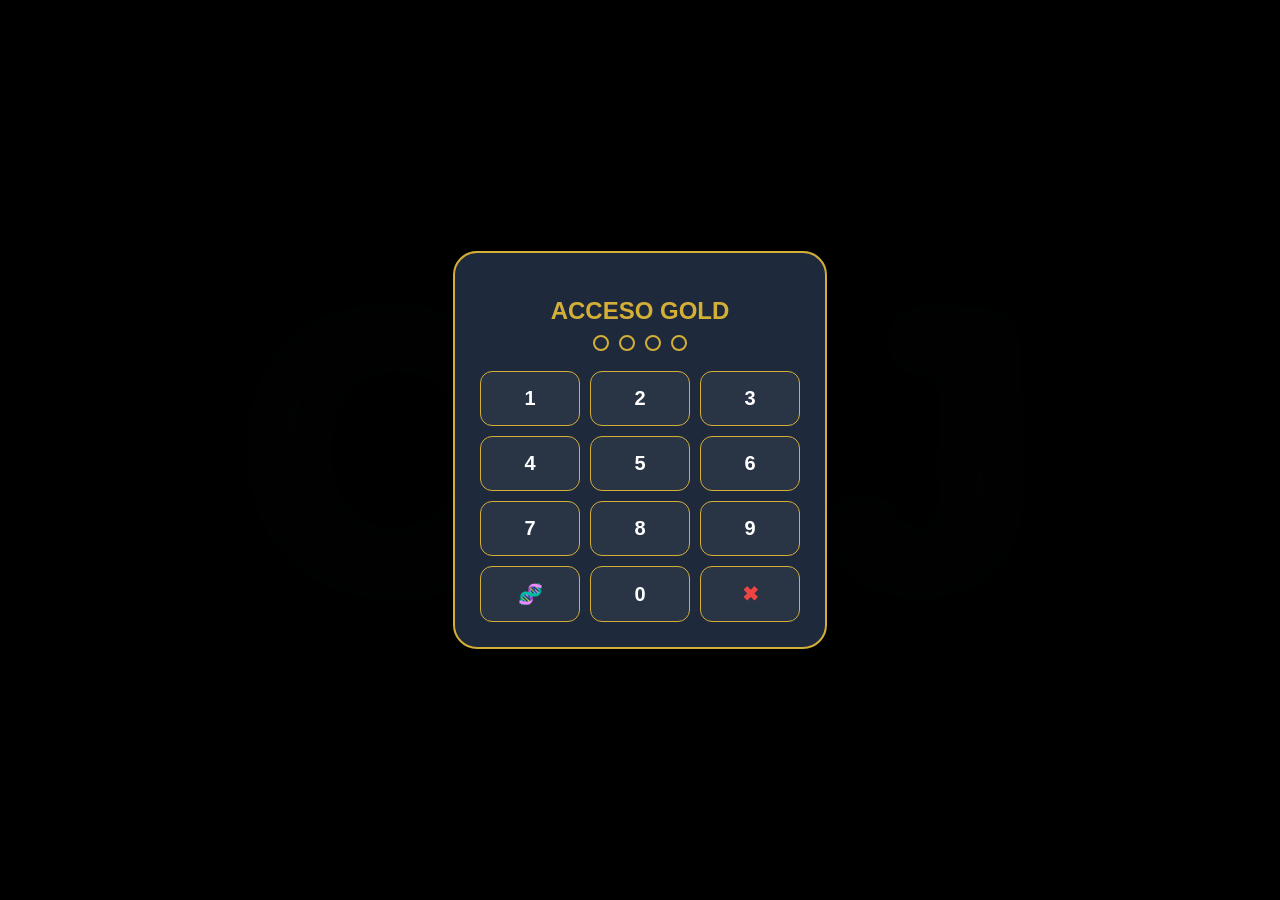
==== index.html @ 838c167f "Rename V0.0/index.html to index.html" ====
<!DOCTYPE html>
<html lang="es">
<head>
  <meta charset="UTF-8" />
  <meta name="viewport"
        content="width=device-width, initial-scale=1, maximum-scale=1, user-scalable=no" />
  <title>MIS GASTOS V0.0 BETA</title>

  <!-- PWA -->
  <meta name="theme-color" content="#d4af37" />
  <link rel="manifest" href="./manifest.json" />

  <!-- iOS meta -->
  <meta name="apple-mobile-web-app-capable" content="yes" />
  <meta name="apple-mobile-web-app-status-bar-style" content="black-translucent" />
  <link rel="apple-touch-icon"
        href="data:image/svg+xml,<svg xmlns='http://www.w3.org/2000/svg' viewBox='0 0 100 100'><rect width='100' height='100' rx='20' fill='%230b0f1a'/><circle cx='50' cy='50' r='40' fill='none' stroke='%23d4af37' stroke-width='4'/><text x='50%25' y='55%25' dominant-baseline='middle' text-anchor='middle' font-family='serif' font-weight='bold' font-size='35' fill='%23d4af37'>O%26J</text></svg>">

  <style>
    :root{
      --primary:#d4af37;--success:#22c55e;--danger:#ef4444;--warning:#f97316;--electric-blue:#00f2ff;
      --bg:#0b0f1a;--card-bg:rgba(30,41,59,.7);--text:#f8fafc;
      --gold-gradient:linear-gradient(45deg,#bf953f,#fcf6ba,#b38728,#fbf5b7,#aa771c);
      --pink-metal:linear-gradient(45deg,#a00050,#ff1493,#ff85c1,#ff1493,#a00050);
      --gold-metal:linear-gradient(45deg,#8a6d3b,#d4af37,#fcf6ba,#d4af37,#8a6d3b)
    }
    body{font-family:'Segoe UI',sans-serif;background:var(--bg);color:var(--text);margin:0;overflow-x:hidden;-webkit-tap-highlight-color:transparent}
    .background-icon{position:fixed;top:50%;left:50%;transform:translate(-50%,-50%);font-size:30vw;font-weight:900;background:var(--gold-gradient);-webkit-background-clip:text;-webkit-text-fill-color:transparent;opacity:.1;z-index:-1;pointer-events:none}
    .topbar{background:rgba(30,41,59,.95);backdrop-filter:blur(10px);padding:20px;font-size:15px;font-weight:700;text-align:center;border-bottom:1px solid var(--primary);color:var(--primary);position:sticky;top:0;z-index:1000}
    .container{padding:20px;position:relative;z-index:1}
    .card{background:var(--card-bg);padding:16px;margin:12px 0;border-radius:16px;box-shadow:0 4px 15px rgba(0,0,0,.3);position:relative;border-left:5px solid var(--primary);backdrop-filter:blur(8px)}
    .card b{font-size:14px;color:#fff;display:block}
    .card .meta{font-size:11px;color:var(--primary);font-weight:700;margin-bottom:4px}
    .card .monto{position:absolute;right:16px;top:50%;transform:translateY(-50%);font-size:16px;font-weight:800}
    .filtros-wrapper{display:grid;grid-template-columns:repeat(6,1fr);gap:8px;background:var(--card-bg);padding:12px;border-radius:20px;border:1px solid rgba(212,175,55,.3);margin-bottom:20px}
    .filtros-wrapper .filtro-item:nth-child(1),
    .filtros-wrapper .filtro-item:nth-child(2),
    .filtros-wrapper .filtro-item:nth-child(3){grid-column:span 2}
    .filtros-wrapper .filtro-item:nth-child(4),
    .filtros-wrapper .filtro-item:nth-child(5){grid-column:span 3;display:flex;flex-direction:column}
    .footer-controles{position:fixed;bottom:0;left:0;width:100%;background:rgba(15,23,42,.98);backdrop-filter:blur(15px);padding:15px 20px 35px;border-top:2px solid var(--primary);z-index:1100;border-radius:24px 24px 0 0;box-sizing:border-box}
    .footer-row{display:grid;grid-template-columns:1fr auto 1fr;align-items:center;width:100%}
    .plus{background:var(--gold-gradient);width:65px;height:65px;border-radius:50%;font-size:35px;color:#000;display:flex;align-items:center;justify-content:center;border:none;font-weight:700;cursor:pointer}
    #balance{font-size:24px;font-weight:900;padding:10px 15px;background:#000;border-radius:14px;border:1px solid var(--primary);text-align:center;justify-self:end;min-width:110px}
    input,select,textarea{width:100%;padding:12px;margin:8px 0;font-size:13px;border-radius:12px;border:1px solid #334155;background:rgba(15,23,42,.9);color:#fff;box-sizing:border-box}
    #form input,#form select,#form textarea{font-size:22px!important;height:auto!important;padding:14px!important}
    .btn-small{padding:10px;flex:1;font-size:10px;background:#222;color:var(--primary);border-radius:8px;border:1px solid var(--primary);font-weight:700}
    .hidden{display:none!important}
    .popup-overlay{position:fixed;inset:0;background:rgba(0,0,0,.95);display:flex;align-items:center;justify-content:center;z-index:9999;backdrop-filter:blur(15px)}
    .popup-content{background:#1e293b;padding:25px;border-radius:24px;text-align:center;width:85%;max-width:320px;border:2px solid var(--primary)}
    .pin-grid{display:grid;grid-template-columns:repeat(3,1fr);gap:10px;margin-top:20px}
    .btn-pin{background:rgba(255,255,255,.05);border:1px solid var(--primary);color:#fff;padding:15px;border-radius:12px;font-size:20px;font-weight:700}
    .pin-dots{display:flex;justify-content:center;gap:10px;margin-bottom:20px}
    .dot{width:12px;height:12px;border-radius:50%;border:2px solid var(--primary)}
    .dot.filled{background:var(--primary)}
    .spinner{width:30px;height:30px;border:3px solid rgba(212,175,55,.1);border-left-color:var(--primary);border-radius:50%;animation:spin 1s linear infinite;margin:10px auto}
    @keyframes spin{to{transform:rotate(360deg)}}
  </style>
</head>
<body>
  <!-- Overlay de acceso -->
  <div id="authOverlay" class="popup-overlay" role="dialog" aria-modal="true" aria-label="Acceso PIN">
    <div class="popup-content">
      <h2 style="color:var(--primary);margin-bottom:10px">ACCESO GOLD</h2>
      <div class="pin-dots"><div class="dot"></div><div class="dot"></div><div class="dot"></div><div class="dot"></div></div>
      <div class="pin-grid">
        <button class="btn-pin" onclick="pressPin(1)" aria-label="1">1</button>
        <button class="btn-pin" onclick="pressPin(2)" aria-label="2">2</button>
        <button class="btn-pin" onclick="pressPin(3)" aria-label="3">3</button>
        <button class="btn-pin" onclick="pressPin(4)" aria-label="4">4</button>
        <button class="btn-pin" onclick="pressPin(5)" aria-label="5">5</button>
        <button class="btn-pin" onclick="pressPin(6)" aria-label="6">6</button>
        <button class="btn-pin" onclick="pressPin(7)" aria-label="7">7</button>
        <button class="btn-pin" onclick="pressPin(8)" aria-label="8">8</button>
        <button class="btn-pin" onclick="pressPin(9)" aria-label="9">9</button>
        <button class="btn-pin" onclick="biometricAuth()" style="color:var(--electric-blue)" aria-label="Biometría">🧬</button>
        <button class="btn-pin" onclick="pressPin(0)" aria-label="0">0</button>
        <button class="btn-pin" onclick="clearPin()" style="color:var(--danger)" aria-label="Borrar">✖</button>
      </div>
    </div>
  </div>

  <div class="background-icon">O&J</div>

  <div id="movimientos" class="hidden">
    <div class="topbar">MIS GASTOS • V0.0 BETA</div>
    
    <div class="container">
      <div class="filtros-wrapper">
        <div class="filtro-item"><span style="font-size:9px;color:var(--primary)">AÑO</span><select id="filtroAño" onchange="resetPagina();mostrar()"></select></div>
        <div class="filtro-item"><span style="font-size:9px;color:var(--primary)">MES</span><select id="filtroMes" onchange="resetPagina();mostrar()"></select></div>
        <div class="filtro-item"><span style="font-size:9px;color:var(--primary)">ORI</span><select id="filtroOri" onchange="resetPagina();mostrar()"></select></div>
        <div class="filtro-item"><span style="font-size:9px;color:var(--primary)">CAT</span><select id="filtroCat" onchange="resetPagina();mostrar()"></select></div>
        <div class="filtro-item"><span style="font-size:9px;color:var(--primary)">SUBCAT</span><select id="filtroSub" onchange="resetPagina();mostrar()"></select></div>
      </div>

      <div id="lista" aria-live="polite"></div>
      <div id="loader" style="display:none"><div class="spinner"></div></div>
      <div style="height:250px"></div>
    </div>

    <div class="footer-controles">
      <div style="display:flex;gap:8px;margin-bottom:20px">
        <button class="btn-small" onclick="exportarCSV()">📊 EXPORTAR</button>
        <button class="btn-small" onclick="document.getElementById('inputFile').click()">📥 IMPORTAR</button>
        <button class="btn-small" onclick="resetTotal()" style="background:#450a0a;color:var(--danger);border-color:var(--danger);flex:.4">⚠️ RESET</button>
        <input type="file" id="inputFile" class="hidden" onchange="importarCSV(event)" />
      </div>

      <div class="footer-row">
        <button class="plus" onclick="abrirGraficos()" aria-label="Ver gráficos" style="width:55px;height:55px;background:var(--gold-metal);font-size:20px">
          <svg viewBox="0 0 24 24" width="28" height="28" fill="none" stroke="black" stroke-width="3">
            <line x1="18" y1="20" x2="18" y2="10"></line>
            <line x1="12" y1="20" x2="12" y2="4"></line>
            <line x1="6" y1="20" x2="6" y2="14"></line>
          </svg>
        </button>
        <button class="plus" onclick="abrirFormulario()" aria-label="Nuevo registro">+</button>
        <div id="balance">0.00 €</div>
      </div>
    </div>
  </div>

  <div id="form" class="hidden">
    <div class="topbar" id="tituloForm">NUEVO REGISTRO</div>
    <div class="container">
      <div style="display:flex;gap:8px;margin-bottom:8px">
        <select id="origen"></select>
        <input type="date" id="fecha" style="width:45%" onclick="this.showPicker()" />
      </div>

      <input type="hidden" id="editId" />

      <div style="display:flex;gap:8px;align-items:center">
        <select id="categoria" onchange="manejarNuevo(this,'categoria')"></select>
        <button onclick="borrarElemento('categoria')" style="width:70px;height:68px;border-radius:16px;background:var(--danger);border:none;color:#fff;font-size:24px">🗑</button>
      </div>

      <div style="display:flex;gap:8px;align-items:center;margin-top:8px">
        <select id="subcategoria" onchange="manejarNuevo(this,'subcategoria')"></select>
        <button onclick="borrarElemento('subcategoria')" style="width:70px;height:68px;border-radius:16px;background:var(--danger);border:none;color:#fff;font-size:24px">🗑</button>
      </div>

      <input id="importe" type="number" step="0.01" inputmode="decimal" placeholder="0.00 €" style="height:70px!important;font-weight:700" />
      <textarea id="descripcion" maxlength="200" placeholder="Nota..." style="min-height:100px"></textarea>

      <button onclick="guardar()" style="background:var(--gold-gradient);color:#000;height:70px;width:100%;font-size:22px;margin-top:10px;border:none;font-weight:700;border-radius:16px">GUARDAR</button>

      <div id="btnEliminarRegistro" class="hidden">
        <button onclick="eliminarRegistroActual()" style="background:var(--danger);color:#fff;height:60px;width:100%;font-size:18px;margin-top:10px;border:none;font-weight:700;border-radius:16px">ELIMINAR</button>
      </div>

      <button onclick="volver()" style="background:transparent;color:#94a3b8;width:100%;margin-top:15px;border:none;font-size:16px">CANCELAR</button>
    </div>
  </div>

<script>
/* ==========================
  BASES Y ESTADO GLOBAL
========================== */
const subBase = [
  "Accesorios","Agua","Aita","Ajuar / Electrodomésticos","Alojamiento","Apuestas y juegos","Atracciones","Ayuntamiento",
  "Barco","Cajero","Casa","Comida","Comisiones","Comunidad","Copas","Efectivo","Electrónica","Extraescolar","Farmacia",
  "Filamento","Garaje","Gas","Gasolina","Herramientas","Ikastola","Impresora","Impuestos","Juguetes / Regalos",
  "Libros / Material escolar","Luz","Mantenimiento","Medicamentos","Parking","Peaje","Préstamo","Reforma","Ropa",
  "Septiembre","Seguro","Suscripción","Suscripciones","Teléfono","Tren","Varios"
];
const catBase = ["Casa","Caravana","Coche","Compras","Efectivo","Escolar","Garaje","Restaurante","Vacaciones"],
      mesesLabel = ["Enero","Febrero","Marzo","Abril","Mayo","Junio","Julio","Agosto","Septiembre","Octubre","Noviembre","Diciembre"],
      origenBase = ["Ingreso","Gasto","Nómina"];

// Nómina
const NOMINA_CATS = ["Oskar","Josune"];
const NOMINA_SUBS = [...mesesLabel];

let movimientos   = JSON.parse(localStorage.getItem('movimientos')) || [],
    catExtra      = JSON.parse(localStorage.getItem('categoriaExtra')) || [],
    subMaestra    = JSON.parse(localStorage.getItem('subMaestra_v2')) || subBase.slice(),
    nBackup       = parseInt(localStorage.getItem('nBackup')) || 1,
    registrosVisibles = 25,
    filtradosGlobal = [],
    pinActual = "";

const PIN_OK = "7143";

/* ==========================
  UTILIDADES DE NORMALIZACIÓN (tildes, may/min, plural→singular)
========================== */
// normaliza clave canónica
const normalizeKey = (s) => (s ?? "")
  .toString().trim().toLowerCase()
  .normalize('NFD').replace(/[\u0300-\u036f]/g,'')
  .replace(/[^\p{L}\p{N}]+/gu,' ') // no alfanum → espacio
  .replace(/\s+/g,' ').trim();

// singularización muy simple para español
const singularizeWordEs = (w) => {
  if (w.endsWith('iones')) return w.slice(0,-5)+'ion';
  if (w.endsWith('ces'))   return w.slice(0,-3)+'z';
  if (w.endsWith('es'))    return w.slice(0,-2);
  if (/[aeiou]s$/.test(w)) return w.slice(0,-1);
  return w;
};
const canonicalizeLabel = (s) => {
  const raw = normalizeKey(s);
  return raw
    .split(/([\/\-])/g) // conserva separadores / y -
    .map(tok => (tok==='/'||tok==='-') ? tok :
      tok.split(' ').map(singularizeWordEs).join(' '))
    .join(' ')
    .replace(/\s*\/\s*/g,'/').replace(/\s*-\s*/g,'-').trim();
};
const mostrarBonito = (s) => {
  const t = (s ?? '').toString().trim();
  if (!t) return t;
  return t.charAt(0).toUpperCase() + t.slice(1).toLowerCase();
};
const buildCanonIndex = (preferida=[], secundaria=[]) => {
  const map = new Map();
  const add = (v) => { const k = canonicalizeLabel(v); if (!map.has(k)) map.set(k, v); };
  preferida.forEach(add); secundaria.forEach(add);
  return map;
};

/* ==========================
  SEGURIDAD
========================== */
const pressPin = (n) => {
  if (pinActual.length < 4) {
    pinActual += String(n);
    updateDots();
    if (pinActual === PIN_OK) { unlock(); }
    else if (pinActual.length === 4) { alert("PIN Incorrecto"); clearPin(); }
  }
};
const clearPin  = () => { pinActual = ""; updateDots(); };
const updateDots = () => document.querySelectorAll('.dot').forEach((d,i)=>d.classList.toggle('filled', i < pinActual.length));
const unlock    = () => {
  document.getElementById("authOverlay").style.display = "none";
  const m = document.getElementById("movimientos");
  m.classList.remove("hidden");
  m.dataset.permiso = "OK";
  init();
};
const biometricAuth = async () => {
  if (window.isSecureContext || window.location.protocol === 'file:') unlock();
  else alert("Requiere HTTPS");
};

/* ==========================
  VISTA LISTA / GRÁFICOS
========================== */
const mostrar = () => {
  const movDiv = document.getElementById("movimientos");
  if (!movDiv || movDiv.dataset.permiso !== "OK") return;

  const fs = ["filtroMes","filtroAño","filtroCat","filtroSub","filtroOri"].map(id => document.getElementById(id).value);

  let t = 0;
  filtradosGlobal = movimientos
    .filter(m => {
      const d = m.f.split("-");
      const cM = fs[0] === "TODOS" || (parseInt(d[1]) - 1).toString() === fs[0];
      const cA = fs[1] === "TODOS" || d[0] === fs[1];
      const cC = fs[2] === "TODAS" || m.c === fs[2];
      const cS = fs[3] === "TODAS" || m.s === fs[3];
      const cO = fs[4] === "TODOS" || m.o === fs[4];
      return cM && cA && cC && cS && cO;
    })
    .sort((a,b) => new Date(b.f) - new Date(a.f));

  filtradosGlobal.forEach(m => t += m.imp);

  const factor = (fs[0] === "TODOS") ? 12 : 1;
  const bD = document.getElementById("balance");
  bD.innerText = t.toFixed(2) + " €";
  if (t < 0) bD.style.color = "var(--danger)";
  else if (t <= (750 * factor)) bD.style.color = "var(--warning)";
  else if (t <= (1400 * factor)) bD.style.color = "var(--success)";
  else bD.style.color = "var(--electric-blue)";

  if (movDiv.dataset.modo === "graficos") {
    renderizarBarrasGraficos(factor);
  } else {
    const esc = s => String(s).replace(/[&<>"']/g, c =>
      ({'&':'&amp;','<':'&lt;','>':'&gt;','"':'&quot;', "'":'&#39;'}[c]));
    document.getElementById("lista").innerHTML = filtradosGlobal
      .slice(0, registrosVisibles)
      .map(m => `
        <div class='card' onclick="abrirFormulario('${m.id}')" style="border-left-color:${m.imp >= 0 ? 'var(--success)' : 'var(--danger)'}">
          <div class="meta">${m.f.split("-").reverse().join("/")} • ${m.o}</div>
          <b>${m.c} - ${m.s}</b>
          ${m.d ? `<div style="font-size:12px;opacity:.8">${esc(m.d)}</div>` : ''}
          <div class="monto" style="color:${m.imp >= 0 ? 'var(--success)' : 'var(--danger)'}">${m.imp.toFixed(2)} €</div>
        </div>`).join("");
    document.getElementById("loader").style.display = "none";
  }
};

const renderizarBarrasGraficos = (f) => {
  const lista = document.getElementById("lista");
  const totales = filtradosGlobal
    .filter(m => m.imp < 0)
    .reduce((acc,m) => { acc[m.c] = (acc[m.c] || 0) + Math.abs(m.imp); return acc; }, {});
  const max = Math.max(...Object.values(totales), 1);

  let html = `<h2 style="color:var(--primary);font-size:18px;text-align:center">ANÁLISIS DE GASTO</h2>
  <div style="display:flex;justify-content:center;gap:15px;margin-bottom:25px;font-size:19px;font-weight:900">
    <span style="color:var(--electric-blue)">0-${50*f}€</span>
    <span style="color:var(--success)">${200*f}€</span>
    <span style="color:var(--warning)">${500*f}€</span>
    <span style="color:var(--danger)">+</span>
  </div>`;

  lista.innerHTML = html + Object.entries(totales).sort((a,b)=>b[1]-a[1]).map(([cat,val])=>{
    const esCasa = cat.toLowerCase().includes("compra casa");
    const t1 = Math.min(val, 50*f),
          t2 = val > 50*f  ? Math.min(val - 50*f ,150*f) : 0,
          t3 = val > 200*f ? Math.min(val - 200*f,300*f) : 0,
          t4 = val > 500*f ? (val - 500*f) : 0;
    return `<div class="card" style="border:none;background:transparent">
      <div style="display:flex;justify-content:space-between;font-size:14px;margin-bottom:5px">
        <span>${cat}</span><b>${val.toFixed(2)} €</b>
      </div>
      <div style="width:${(val/max)*100}%;height:16px;display:flex;background:#000;border-radius:8px;overflow:hidden;border:1px solid rgba(212,175,55,.2)">
        ${esCasa
          ? `<div style="width:100%;background:var(--success)"></div>`
          : `<div style="width:${(t1/val)*100}%;background:var(--electric-blue)"></div>
             <div style="width:${(t2/val)*100}%;background:var(--success)"></div>
             <div style="width:${(t3/val)*100}%;background:var(--warning)"></div>
             <div style="width:${(t4/val)*100}%;background:var(--danger)"></div>`
        }
      </div>
    </div>`;
  }).join("");
};

/* ==========================
  FORMULARIO / CRUD
========================== */
const llenar = (id, base, extra, pre = "", opts = {}) => {
  const s = document.getElementById(id);
  const origenActual = opts.origenActual || "";

  s.innerHTML = `<option value="" disabled ${pre === "" ? 'selected' : ''}>Seleccionar...</option>`;
  let values = [...new Set([...base, ...extra])];

  if (id === "categoria") {
    const ocultarNominaCats = origenActual !== "Nómina";
    if (ocultarNominaCats) values = values.filter(v => !NOMINA_CATS.includes(v));
  }
  if (id === "subcategoria") {
    const ocultarMeses = origenActual !== "Nómina";
    if (ocultarMeses) values = values.filter(v => !NOMINA_SUBS.includes(v));
  }

  values.sort((a,b)=>a.localeCompare(b,'es')).forEach(v=>{
    s.innerHTML += `<option value="${v}" ${v === pre ? 'selected' : ''}>${v}</option>`;
  });

  if (pre && !values.includes(pre)) {
    s.innerHTML += `<option value="${pre}" selected hidden>${pre}</option>`;
  }

  if (id !== "origen") s.innerHTML += `<option value="+">+ Añadir nuevo...</option>`;
};

const abrirFormulario = (id = null) => {
  const f   = document.getElementById("form"),
        mDiv= document.getElementById("movimientos"),
        btnD= document.getElementById("btnEliminarRegistro");

  if (id) {
    let m = movimientos.find(x => x.id.toString() === id.toString());
    document.getElementById("editId").value = m.id;
    document.getElementById("fecha").value  = m.f;

    llenar("origen", origenBase, [], m.o);

    if (NOMINA_CATS.includes(m.c)) {
      llenar("categoria", catBase, catExtra);
      document.getElementById("categoria").innerHTML += `<option value="${m.c}" selected>${m.c}</option>`;
    } else {
      llenar("categoria", catBase, catExtra, m.c, { origenActual: m.o });
    }

    if (m.o === "Nómina") {
      document.getElementById("subcategoria").innerHTML = `<option value="${m.s}" selected>${m.s}</option>`;
    } else {
      llenar("subcategoria", subMaestra, [], m.s, { origenActual: m.o });
    }

    document.getElementById("importe").value     = Math.abs(m.imp);
    document.getElementById("descripcion").value = m.d || "";
    btnD.classList.remove("hidden");

  } else {
    document.getElementById("editId").value      = "";
    document.getElementById("importe").value     = "";
    document.getElementById("descripcion").value = "";
    document.getElementById("fecha").value       = new Date().toISOString().split("T")[0];

    llenar("origen", origenBase, []);

    const oSel = document.getElementById("origen").value || "";
    llenar("categoria",   catBase,   catExtra, "", { origenActual: oSel });
    llenar("subcategoria", subMaestra, [],     "", { origenActual: oSel });

    btnD.classList.add("hidden");
  }

  f.classList.remove("hidden");
  mDiv.classList.add("hidden");
};

const guardar = () => {
  const ids = ["editId","origen","categoria","subcategoria","fecha","descripcion","importe"];
  const v = ids.reduce((acc,id)=>({...acc,[id]:document.getElementById(id).value}),{});
  const imp = parseFloat(v.importe);

  if (!v.origen || !v.categoria || isNaN(imp)) return alert("Faltan datos");

  const m = {
    id : v.editId || `id_${Date.now()}`,
    f  : v.fecha,
    o  : v.origen,
    c  : v.categoria,
    s  : v.subcategoria,
    imp: v.origen === "Gasto" ? -Math.abs(imp) : Math.abs(imp),
    d  : v.descripcion,
    ts : Date.now()
  };

  if (v.editId) {
    const idx = movimientos.findIndex(x => x.id.toString() === v.editId.toString());
    if (idx !== -1) movimientos[idx] = m;
  } else {
    movimientos.push(m);
    if (movimientos.length % 15 === 0) ejecutarBackupRotativo();
  }

  localStorage.setItem('movimientos', JSON.stringify(movimientos));
  volver();
};

const volver = () => {
  document.getElementById("form").classList.add("hidden");
  document.getElementById("movimientos").classList.remove("hidden");
  actualizarListas();
  mostrar();
};

const manejarNuevo = (el, tipo) => {
  if (el.value === "+") {
    let n = prompt(`Nueva ${tipo}:`);
    if (!n) { el.value = ""; return; }

    n = n.trim();
    const pretty = mostrarBonito(n);
    const keyNew = canonicalizeLabel(pretty);

    if (tipo === "categoria") {
      const catIdx = buildCanonIndex(catBase, catExtra);
      // Bloqueo nómina manual
      if (NOMINA_CATS.some(x => canonicalizeLabel(x) === keyNew)) {
        alert("No puedes crear manualmente 'Oskar' ni 'Josune'. Selecciona 'Nómina' y usa el popup.");
        el.value = "";
        return;
      }
      if (catIdx.has(keyNew)) {
        const existente = catIdx.get(keyNew);
        llenar("categoria", catBase, catExtra, existente, { origenActual: document.getElementById("origen").value || "" });
      } else {
        catExtra.push(pretty);
        localStorage.setItem('categoriaExtra', JSON.stringify(catExtra));
        llenar("categoria", catBase, catExtra, pretty, { origenActual: document.getElementById("origen").value || "" });
      }
    } else {
      const subIdx = buildCanonIndex(subMaestra, []);
      if (subIdx.has(keyNew)) {
        const existente = subIdx.get(keyNew);
        llenar("subcategoria", subMaestra, [], existente, { origenActual: document.getElementById("origen").value || "" });
      } else {
        subMaestra.push(pretty);
        localStorage.setItem('subMaestra_v2', JSON.stringify(subMaestra));
        llenar("subcategoria", subMaestra, [], pretty, { origenActual: document.getElementById("origen").value || "" });
      }
    }
  }
};

const borrarElemento = (tipo) => {
  const select = document.getElementById(tipo);
  const val = select.value;
  if (!val) return;

  if (tipo === 'categoria') {
    const idx = catExtra.indexOf(val);
    if (idx >= 0) {
      catExtra.splice(idx,1);
      localStorage.setItem('categoriaExtra', JSON.stringify(catExtra));
      const origenActual = document.getElementById("origen").value || "";
      llenar('categoria', catBase, catExtra, "", { origenActual });
    } else {
      alert('Solo puedes borrar categorías añadidas por ti.');
    }
  } else if (tipo === 'subcategoria') {
    const idx = subMaestra.indexOf(val);
    if (idx >= 0) {
      subMaestra.splice(idx,1);
      localStorage.setItem('subMaestra_v2', JSON.stringify(subMaestra));
      const origenActual = document.getElementById("origen").value || "";
      llenar('subcategoria', subMaestra, [], "", { origenActual });
    }
  }
};

const abrirGraficos = () => {
  const m = document.getElementById("movimientos");
  m.dataset.modo = (m.dataset.modo === "graficos") ? "lista" : "graficos";
  mostrar();
};

const resetPagina = () => { registrosVisibles = 25; window.scrollTo(0,0); };

const actualizarListas = () => {
  const fC = document.getElementById("filtroCat"),
        fS = document.getElementById("filtroSub"),
        fO = document.getElementById("filtroOri");

  fC.innerHTML = '<option value="TODAS">Cat: TODAS</option>';
  [...new Set([...catBase, ...catExtra, ...NOMINA_CATS])].sort().forEach(c => fC.add(new Option(c, c)));

  fS.innerHTML = '<option value="TODAS">Sub: TODAS</option>';
  [...new Set([...subMaestra, ...NOMINA_SUBS])].sort().forEach(s => fS.add(new Option(s, s)));

  fO.innerHTML = '<option value="TODOS">Ori: TODOS</option>';
  origenBase.forEach(o => fO.add(new Option(o, o)));
};

/* ==========================
  NORMALIZACIÓN RETROACTIVA (listas + movimientos)
========================== */
function normalizarListasExistentes(){
  // Construir índices de preferencia
  const prefCatIdx = buildCanonIndex(catBase, []);
  // Limpiar catExtra: quitar duplicados canónicos y los que ya están en base
  const vistosCat = new Set(Object.values(catBase).map(v => canonicalizeLabel(v)));
  const nuevaExtra = [];
  [...new Set(catExtra)].forEach(v=>{
    const k = canonicalizeLabel(v);
    if (vistosCat.has(k)) return; // ya en base
    if (![...NOMINA_CATS.map(canonicalizeLabel)].includes(k)){
      if (!nuevaExtra.some(x => canonicalizeLabel(x)===k)) nuevaExtra.push(v);
      vistosCat.add(k);
    }
  });
  catExtra = nuevaExtra;
  localStorage.setItem('categoriaExtra', JSON.stringify(catExtra));

  // Subcategorías: eliminar duplicados canónicos
  const vistosSub = new Set();
  const nuevasSubs = [];
  subMaestra.forEach(v=>{
    const k = canonicalizeLabel(v);
    if (!vistosSub.has(k)) { vistas=false; vistas=true; vistosSub.add(k); nuevasSubs.push(v); }
  });
  subMaestra = nuevasSubs;
  localStorage.setItem('subMaestra_v2', JSON.stringify(subMaestra));

  // Normalizar movimientos existentes (c y s a su canónico existente si aplica)
  const catIndexCanon = buildCanonIndex([...catBase, ...catExtra, ...NOMINA_CATS], []);
  const subIndexCanon = buildCanonIndex([...subMaestra, ...NOMINA_SUBS], []);
  let cambiado = false;

  movimientos = movimientos.map(m=>{
    const kc = canonicalizeLabel(m.c);
    const ks = canonicalizeLabel(m.s);
    let c = m.c, s = m.s;
    if (catIndexCanon.has(kc)) c = catIndexCanon.get(kc);
    if (subIndexCanon.has(ks)) s = subIndexCanon.get(ks);
    if (c!==m.c || s!==m.s){
      cambiado = true;
      return {...m, c, s, ts: Math.max(Date.now(), (m.ts||0)+1)};
    }
    return m;
  }).sort((a,b)=>new Date(b.f)-new Date(a.f));

  if (cambiado) localStorage.setItem('movimientos', JSON.stringify(movimientos));
}

/* ==========================
  INIT
========================== */
const init = () => {
  const fM = document.getElementById("filtroMes"),
        fA = document.getElementById("filtroAño"),
        hoy = new Date();

  fM.innerHTML = '<option value="TODOS">Mes: TODOS</option>';
  mesesLabel.forEach((m, i) => fM.add(new Option(m, i)));
  fM.value = hoy.getMonth();

  fA.innerHTML = '<option value="TODOS">Año: TODOS</option>';
  for (let a = 2020; a <= 2030; a++) fA.add(new Option(a, a));
  fA.value = hoy.getFullYear();

  // Limpieza retroactiva (Listas + Movimientos)
  normalizarListasExistentes();

  actualizarListas();
 
  mostrar();
};

const ejecutarBackupRotativo = () => { /* opcional */ };
const resetTotal = () => confirm("¿BORRAR TODO?") && (localStorage.clear(), location.reload());

window.onscroll = () => {
  if (document.getElementById("movimientos").dataset.modo === "graficos") return;
  if ((window.innerHeight + window.scrollY) >= document.body.offsetHeight - 200 && registrosVisibles < filtradosGlobal.length) {
    document.getElementById("loader").style.display = "block";
    setTimeout(() => { registrosVisibles += 25; mostrar(); }, 200);
  }
};
</script>

<script>
/* ==========================
  CSV: EXPORTACIÓN POR FILAS (CSV europeo)
  - Encabezados en fila 1
  - Delimitador ;  |  Decimales coma
  - Fechas dd/mm/yyyy
  - Nombre: mis_gastos_DDMMYYYY.csv
========================== */
const exportarCSV = () => {
  if (!movimientos || movimientos.length === 0) {
    alert("No hay datos para exportar.");
    return;
  }
  const SEP = ";";

  const toESDate = (iso) => {
    const [y,m,d] = (iso || "").split("-");
    return (y && m && d) ? `${d}/${m}/${y}` : (iso || "");
  };
  const toEuro = (n) => {
    const val = (typeof n === "number" ? n : parseFloat(n || 0));
    const s = Number.isFinite(val) ? val.toString() : "0";
    return s.includes(".") ? s.replace(".", ",") : s;
  };
  const csvCell = (v) => {
    let t = (v ?? "").toString().replace(/\r?\n/g, "⏎");
    if (/[;"\n]/.test(t)) t = '"' + t.replace(/"/g,'""') + '"';
    return t;
  };

  const headers = ["Fecha","Origen","Categoria","Subcategoria","Importe","Descripcion"].join(SEP);

  const rows = movimientos.map(m =>
    [
      toESDate(m.f),
      m.o || "",
      m.c || "",
      m.s || "",
      toEuro(m.imp),
      (m.d ?? "").trim()
    ].map(csvCell).join(SEP)
  );

  const csv = [headers, ...rows].join("\n");

  const hoy = new Date();
  const dd = String(hoy.getDate()).padStart(2,"0");
  const mm = String(hoy.getMonth()+1).padStart(2,"0");
  const yyyy = hoy.getFullYear();
  const fileName = `mis_gastos_${dd}${mm}${yyyy}.csv`;

  const blob = new Blob([csv], { type: "text/csv;charset=utf-8;" });
  const url  = URL.createObjectURL(blob);
  const a    = document.createElement("a");
  a.href = url; a.download = fileName;
  document.body.appendChild(a); a.click(); document.body.removeChild(a);
  URL.revokeObjectURL(url);
};
</script>

<script>
/* ==========================
  CSV: IMPORTACIÓN con unificación canónica
========================== */
const importarCSV = (e) => {
  const file = e.target.files && e.target.files[0];
  if (!file) return;

  const reader = new FileReader();
  reader.onload = () => {
    try {
      const text = reader.result.replace(/^\uFEFF/,"");
      const lines = text.split(/\r?\n/).filter(l => l.trim().length > 0);
      if (!lines.length) { alert("El archivo está vacío."); return; }

      // Detectar delimitador
      const header = lines[0];
      const counts = {
        tab:(header.match(/\t/g)||[]).length,
        semi:(header.match(/;/g)||[]).length,
        comma:(header.match(/,/g)||[]).length
      };
      let delim = "\t";
      if (counts.tab >= counts.semi && counts.tab >= counts.comma) delim = "\t";
      else if (counts.semi >= counts.comma) delim = ";";
      else delim = ",";

      // Parser CSV/TSV con comillas
      const parseLine = (line) => {
        const out = []; let cur = "", inQ = false;
        for (let i=0;i<line.length;i++){
          const ch = line[i];
          if (ch === '"'){
            if (inQ && line[i+1] === '"'){ cur += '"'; i++; }
            else inQ = !inQ;
          } else if (ch === delim && !inQ) { out.push(cur); cur = ""; }
          else { cur += ch; }
        }
        out.push(cur);
        return out;
      };

      // Índices de columnas
      const cols = parseLine(header).map(h=>h.trim().toLowerCase());
      const idx = {
        fecha: cols.findIndex(c => c.startsWith("fecha")),
        origen: cols.findIndex(c => c.startsWith("origen")),
        categoria: cols.findIndex(c => c.startsWith("categoria")),
        subcategoria: cols.findIndex(c => c.startsWith("subcategoria")),
        importe: cols.findIndex(c => c.startsWith("importe")),
        descripcion: cols.findIndex(c => c.startsWith("descripcion") || c.startsWith("descripción"))
      };
      const required = ["fecha","origen","categoria","subcategoria","importe"];
      const missing = required.filter(k => idx[k] < 0);
      if (missing.length) { alert("Faltan columnas: " + missing.join(", ")); return; }

      // Utils
      const toISODate = (ddmmyyyy) => {
        const m = ddmmyyyy.trim().match(/^(\d{1,2})\/(\d{1,2})\/(\d{4})$/);
        if (!m) return ddmmyyyy;
        return `${m[3]}-${m[2].padStart(2,'0')}-${m[1].padStart(2,'0')}`;
      };
      const parseEuroNumber = (s) => {
        let t = (s || '').toString().trim();
        t = t.replace(/\.(?=\d{3}(?:\D|$))/g, ''); // miles
        t = t.replace(',', '.');                   // decimal
        const n = parseFloat(t);
        return isNaN(n) ? 0 : n;
      };
      const cleanText = (s) => {
        if (!s) return "";
        let t = s.replace(/\\"{2,}/g, '"').trim();
        if (t.startsWith('"') && t.endsWith('"')) t = t.slice(1,-1);
        return t.trim();
      };

      // Índices canónicos actuales (para mapear a existentes)
      const catIndexCanon = buildCanonIndex([...catBase, ...catExtra, ...NOMINA_CATS], []);
      const subIndexCanon = buildCanonIndex([...subMaestra, ...NOMINA_SUBS], []);

      const nuevos = [];
      for (let i = 1; i < lines.length; i++) {
        const arr = parseLine(lines[i]);
        if (arr.every(v => (v || '').trim() === '')) continue;

        const rawFecha = arr[idx.fecha] ?? '';
        const rawOrigen = arr[idx.origen] ?? '';
        const rawCat = arr[idx.categoria] ?? '';
        const rawSub = arr[idx.subcategoria] ?? '';
        const rawImp = arr[idx.importe] ?? '';
        const rawDesc = (idx.descripcion >= 0 ? arr[idx.descripcion] : '') ?? '';

        const f = toISODate(cleanText(rawFecha));
        let o = cleanText(rawOrigen);
        let c = mostrarBonito(cleanText(rawCat));
        let s = mostrarBonito(cleanText(rawSub));
        let d = cleanText(rawDesc);

        // Origen y signo
        const oLow = o.toLowerCase();
        if (oLow.startsWith('nom')) o = 'Nómina';
        else if (oLow.startsWith('gas')) o = 'Gasto';
        else if (oLow.startsWith('ing')) o = 'Ingreso';

        // Unificación canónica
        const keyC = canonicalizeLabel(c);
        const keyS = canonicalizeLabel(s);
        if (catIndexCanon.has(keyC)) c = catIndexCanon.get(keyC);
        if (subIndexCanon.has(keyS)) s = subIndexCanon.get(keyS);

        let imp = parseEuroNumber(rawImp);
        if (o === 'Gasto' && imp > 0) imp = -Math.abs(imp);
        if (o !== 'Gasto' && imp < 0) imp = Math.abs(imp);

        const mov = { id:`id_${Date.now()}_${i}`, f, o, c, s, imp, d, ts: Date.now() + i };
        if (!f || !o || !c || !s || isNaN(imp)) continue;

        nuevos.push(mov);
      }

      // Insertar categorías/subcategorías nuevas (no duplicadas canónicas)
      const addIfNewCanon = (list, storeKey, value) => {
        const k = canonicalizeLabel(value);
        const exists = list.some(v => canonicalizeLabel(v) === k);
        if (!exists) {
          list.push(value);
          localStorage.setItem(storeKey, JSON.stringify(list));
        }
      };
      nuevos.forEach(m=>{
        // cat
        if (![...catBase, ...catExtra, ...NOMINA_CATS].some(v => canonicalizeLabel(v) === canonicalizeLabel(m.c))){
          addIfNewCanon(catExtra, 'categoriaExtra', m.c);
        }
        // sub
        if (![...subMaestra, ...NOMINA_SUBS].some(v => canonicalizeLabel(v) === canonicalizeLabel(m.s))){
          addIfNewCanon(subMaestra, 'subMaestra_v2', m.s);
        }
      });

      // Guardar movimientos (ordenados)
      movimientos = [...movimientos, ...nuevos].sort((a,b)=>new Date(b.f)-new Date(a.f));
      localStorage.setItem('movimientos', JSON.stringify(movimientos));

      // Refrescar UI
      actualizarListas();
      resetPagina();
      mostrar();
      alert(`Importación completa: ${nuevos.length} registros añadidos.`);
    } catch (err) {
      console.error(err);
      alert("Error al importar el CSV. Revisa el formato.");
    } finally {
      e.target.value = "";
    }
  };
  reader.onerror = () => alert("No se pudo leer el archivo.");
  reader.readAsText(file, 'UTF-8');
};
</script>

<script>
/* ==========================
  ESTILO BOTÓN CANCELAR – PLATA
========================== */
const estiloPlata = document.createElement('style');
estiloPlata.innerHTML = `
#form button[onclick="volver()"]{
  background:linear-gradient(45deg,#757575,#c0c0c0,#ffffff,#c0c0c0,#757575)!important;
  color:#000!important;height:70px!important;width:100%!important;font-size:22px!important;
  font-weight:bold!important;border-radius:16px!important;margin-top:10px!important;border:none!important;
  opacity:1!important;text-transform:uppercase!important;}`;
document.head.appendChild(estiloPlata);

/* ==========================
  POPUP PREMIUM + “Añadir nuevo”
========================== */
(function(){
  const style=document.createElement('style');
  style.innerHTML=`
  .premium-overlay{position:fixed;inset:0;background:rgba(0,0,0,.9);display:flex;align-items:center;justify-content:center;z-index:99999;backdrop-filter:blur(12px)}
  .premium-content{background:#0b0f1a;width:85%;max-width:320px;border-radius:40px;border:2px solid #d4af37;padding:35px 25px;text-align:center;box-shadow:0 0 40px rgba(212,175,55,.3)}
  .premium-title{color:#d4af37;font-size:22px;font-weight:900;margin-bottom:25px}
  .premium-input{background:#131926;border:1px solid #1e293b;color:#fff;border-radius:15px;padding:18px;font-size:18px;width:100%;margin-bottom:25px;text-align:center;outline:none}
  .btn-gold{background:linear-gradient(180deg,#bf953f,#fcf6ba,#b38728);color:#000;border:none;width:100%;height:65px;border-radius:20px;font-size:20px;font-weight:900;text-transform:uppercase;margin-bottom:12px}
  .btn-silver{background:linear-gradient(180deg,#757575,#c0c0c0,#ffffff);color:#000;border:none;width:100%;height:65px;border-radius:20px;font-size:20px;font-weight:900;text-transform:uppercase}`;
  document.head.appendChild(style);

  const lanzarPopupPremium = (el,tipo) => {
    const overlay=document.createElement('div'); overlay.className='premium-overlay';
    overlay.innerHTML=`<div class="premium-content">
      <div class="premium-title">NUEVO VALOR</div>
      <input type="text" id="val_premium" class="premium-input" autofocus placeholder="..." />
      <button class="btn-gold" id="confirm_premium">AÑADIR</button>
      <button class="btn-silver" id="cancel_premium">CANCELAR</button>
    </div>`;
    document.body.appendChild(overlay);

    document.getElementById('confirm_premium').onclick=()=>{
      let n=document.getElementById('val_premium').value.trim();
      if(n){
        const select=el; select.value="+";
        overlay.remove();
        setTimeout(()=>manejarNuevo(select,select.id),0);
      } else overlay.remove();
    };
    document.getElementById('cancel_premium').onclick=()=>{ el.value=""; overlay.remove(); };
  };

  document.addEventListener('change',(e)=>{
    if((e.target.id==='categoria'||e.target.id==='subcategoria') && e.target.value === "+"){
      e.stopImmediatePropagation(); lanzarPopupPremium(e.target,e.target.id);
    }
  },true);
})();
</script>

<script>
/* ==========================
  POPUP NÓMINA (Oskar / Josune) + refresco Origen
========================== */
(function(){
  const estilo=document.createElement('style');
  estilo.innerHTML=`
  .nomina-overlay{position:fixed;inset:0;background:rgba(0,0,0,.9);display:flex;align-items:center;justify-content:center;z-index:100001;backdrop-filter:blur(15px)}
  .nomina-content{background:#0b0f1a;width:85%;max-width:340px;border-radius:45px;border:2px solid #d4af37;padding:40px 25px;text-align:center;box-shadow:0 0 50px rgba(212,175,55,.3)}
  .nomina-title{color:#d4af37;font-size:24px;font-weight:900;margin-bottom:35px}
  .btn-nomina{width:100%;height:75px;border-radius:25px;font-size:24px;font-weight:900;border:none;margin-bottom:15px;cursor:pointer;text-transform:uppercase;display:flex;align-items:center;justify-content:center;box-shadow:0 4px 15px rgba(0,0,0,.4)}
  .btn-oskar{background:linear-gradient(180deg,#bf953f,#fcf6ba,#b38728);color:#000}
  .btn-josune{background:linear-gradient(180deg,#a00050,#ff1493,#ff85c1);color:#fff}
  .btn-cancel{background:linear-gradient(180deg,#757575,#c0c0c0,#ffffff);color:#000;margin-bottom:0}`;
  document.head.appendChild(estilo);

  const lanzarPopupNomina = () => {
    const overlay=document.createElement('div'); overlay.className='nomina-overlay';
    overlay.innerHTML=`<div class="nomina-content">
      <div class="nomina-title">¿QUIÉN COBRA?</div>
      <button class="btn-nomina btn-oskar" id="btn_oskar">OSKAR</button>
      <button class="btn-nomina btn-josune" id="btn_josune">JOSUNE</button>
      <button class="btn-nomina btn-cancel" id="btn_cancel_nom">CANCELAR</button>
    </div>`;
    document.body.appendChild(overlay);

    document.getElementById('btn_oskar').onclick=()=>{ document.getElementById("categoria").innerHTML=`<option value="Oskar" selected>Oskar</option>`; overlay.remove(); };
    document.getElementById('btn_josune').onclick=()=>{ document.getElementById("categoria").innerHTML=`<option value="Josune" selected>Josune</option>`; overlay.remove(); };
    document.getElementById('btn_cancel_nom').onclick=()=>{ document.getElementById("origen").value="Gasto";
      llenar('categoria',catBase,catExtra,"",{origenActual:"Gasto"}); llenar('subcategoria',subMaestra,[], "",{origenActual:"Gasto"}); overlay.remove(); };
  };

  document.addEventListener('change',(e)=>{
    if(e.target.id === 'origen'){
      const o = e.target.value;
      if (o === "Nómina") {
        const fVal = document.getElementById("fecha").value || new Date().toISOString().split("T")[0];
        const mIdx = new Date(fVal + "T00:00:00").getMonth();
        document.getElementById("subcategoria").innerHTML = `<option value="${mesesLabel[mIdx]}" selected>${mesesLabel[mIdx]}</option>`;
        lanzarPopupNomina();
      } else {
        llenar('categoria',catBase,catExtra,"",{origenActual:o});
        llenar('subcategoria',subMaestra,[], "",{origenActual:o});
      }
    }
  },true);
})();
</script>

<script>
/* ==========================
  ELIMINAR REGISTRO
========================== */
window.eliminarRegistroActual = function(){
  const idAEliminar = document.getElementById("editId").value;
  if (!idAEliminar) return;
  if (confirm("¿ESTÁS SEGURO DE QUE DESEAS ELIMINAR ESTE REGISTRO?")) {
    movimientos = movimientos.filter(m => m.id.toString() !== idAEliminar.toString());
    localStorage.setItem('movimientos', JSON.stringify(movimientos));
    volver();
  }
};

/* ==========================
  FILTROS GRANDES (UI)
========================== */
const estiloFiltrosGrandes = document.createElement('style');
estiloFiltrosGrandes.innerHTML = `
.filtro-item span{font-size:13px!important;font-weight:900!important;letter-spacing:1px!important;margin-bottom:5px!important;display:inline-block!important}
.filtro-item select{font-size:16px!important;height:50px!important;padding:5px 10px!important;border-radius:14px!important;font-weight:bold!important}
.filtros-wrapper{padding:15px 10px!important;gap:10px!important}`;
document.head.appendChild(estiloFiltrosGrandes);

/* ==========================
  REGISTRO SERVICE WORKER (PWA)
========================== */
if ('serviceWorker' in navigator) {
  window.addEventListener('load', () => {
    navigator.serviceWorker.register('./sw.js').catch(err => console.error("SW ERROR:", err));
  });
}
</script>

</body>
</html>
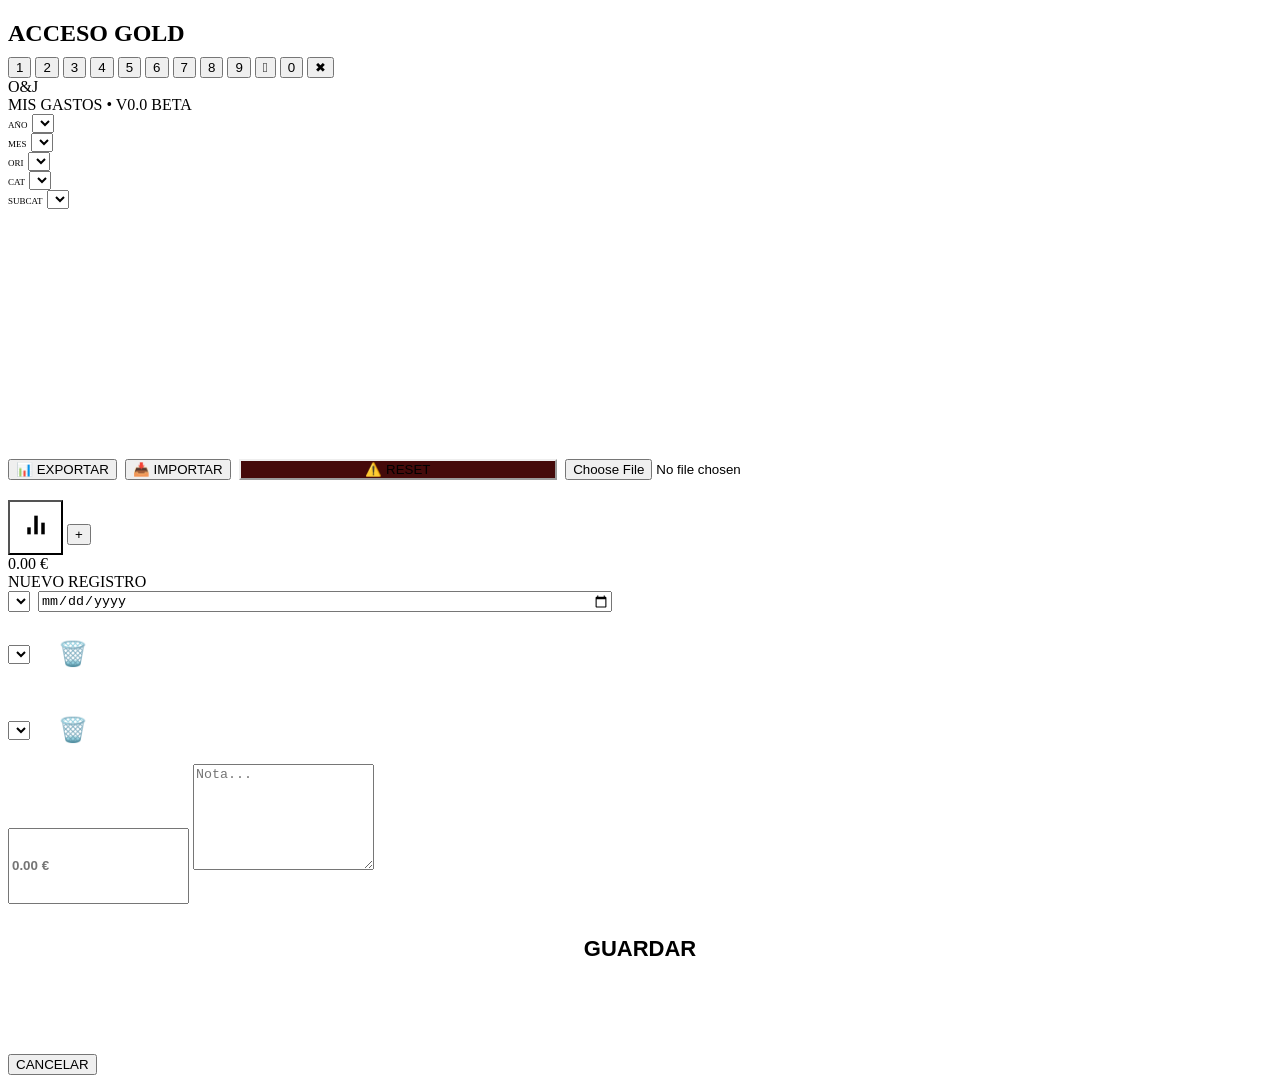
==== commit f8dac8ed: "Create index.html" ====
--- a/index.html
+++ b/index.html
@@ -2,8 +2,10 @@
 <html lang="es">
 <head>
   <meta charset="UTF-8" />
-  <meta name="viewport"
-        content="width=device-width, initial-scale=1, maximum-scale=1, user-scalable=no" />
+  <meta
+    name="viewport"
+    content="width=device-width, initial-scale=1, maximum-scale=1, user-scalable=no"
+  />
   <title>MIS GASTOS V0.0 BETA</title>
 
   <!-- PWA -->
@@ -14,51 +16,14 @@
   <meta name="apple-mobile-web-app-capable" content="yes" />
   <meta name="apple-mobile-web-app-status-bar-style" content="black-translucent" />
   <link rel="apple-touch-icon"
-        href="data:image/svg+xml,<svg xmlns='http://www.w3.org/2000/svg' viewBox='0 0 100 100'><rect width='100' height='100' rx='20' fill='%230b0f1a'/><circle cx='50' cy='50' r='40' fill='none' stroke='%23d4af37' stroke-width='4'/><text x='50%25' y='55%25' dominant-baseline='middle' text-anchor='middle' font-family='serif' font-weight='bold' font-size='35' fill='%23d4af37'>O%26J</text></svg>">
+        href="data:image/svg+xml,<svg xmlns='http://www.w3.org/2000/svg' viewBox='0 0 100 100'><rect width='100' height='100' rx='20' fill='%230b0f1a'/><circle cx='50' cy='50' r='40' fill='none' stroke='%23d4af37' stroke-width='4'/><text x='50%25' y='55%25' dominant-baseline='middle' text-anchor='middle' font-family='serif' font-weight='bold' font-size='35' fill='%23d4af37'>O%26J</text></svg>'" />
 
-  <style>
-    :root{
-      --primary:#d4af37;--success:#22c55e;--danger:#ef4444;--warning:#f97316;--electric-blue:#00f2ff;
-      --bg:#0b0f1a;--card-bg:rgba(30,41,59,.7);--text:#f8fafc;
-      --gold-gradient:linear-gradient(45deg,#bf953f,#fcf6ba,#b38728,#fbf5b7,#aa771c);
-      --pink-metal:linear-gradient(45deg,#a00050,#ff1493,#ff85c1,#ff1493,#a00050);
-      --gold-metal:linear-gradient(45deg,#8a6d3b,#d4af37,#fcf6ba,#d4af37,#8a6d3b)
-    }
-    body{font-family:'Segoe UI',sans-serif;background:var(--bg);color:var(--text);margin:0;overflow-x:hidden;-webkit-tap-highlight-color:transparent}
-    .background-icon{position:fixed;top:50%;left:50%;transform:translate(-50%,-50%);font-size:30vw;font-weight:900;background:var(--gold-gradient);-webkit-background-clip:text;-webkit-text-fill-color:transparent;opacity:.1;z-index:-1;pointer-events:none}
-    .topbar{background:rgba(30,41,59,.95);backdrop-filter:blur(10px);padding:20px;font-size:15px;font-weight:700;text-align:center;border-bottom:1px solid var(--primary);color:var(--primary);position:sticky;top:0;z-index:1000}
-    .container{padding:20px;position:relative;z-index:1}
-    .card{background:var(--card-bg);padding:16px;margin:12px 0;border-radius:16px;box-shadow:0 4px 15px rgba(0,0,0,.3);position:relative;border-left:5px solid var(--primary);backdrop-filter:blur(8px)}
-    .card b{font-size:14px;color:#fff;display:block}
-    .card .meta{font-size:11px;color:var(--primary);font-weight:700;margin-bottom:4px}
-    .card .monto{position:absolute;right:16px;top:50%;transform:translateY(-50%);font-size:16px;font-weight:800}
-    .filtros-wrapper{display:grid;grid-template-columns:repeat(6,1fr);gap:8px;background:var(--card-bg);padding:12px;border-radius:20px;border:1px solid rgba(212,175,55,.3);margin-bottom:20px}
-    .filtros-wrapper .filtro-item:nth-child(1),
-    .filtros-wrapper .filtro-item:nth-child(2),
-    .filtros-wrapper .filtro-item:nth-child(3){grid-column:span 2}
-    .filtros-wrapper .filtro-item:nth-child(4),
-    .filtros-wrapper .filtro-item:nth-child(5){grid-column:span 3;display:flex;flex-direction:column}
-    .footer-controles{position:fixed;bottom:0;left:0;width:100%;background:rgba(15,23,42,.98);backdrop-filter:blur(15px);padding:15px 20px 35px;border-top:2px solid var(--primary);z-index:1100;border-radius:24px 24px 0 0;box-sizing:border-box}
-    .footer-row{display:grid;grid-template-columns:1fr auto 1fr;align-items:center;width:100%}
-    .plus{background:var(--gold-gradient);width:65px;height:65px;border-radius:50%;font-size:35px;color:#000;display:flex;align-items:center;justify-content:center;border:none;font-weight:700;cursor:pointer}
-    #balance{font-size:24px;font-weight:900;padding:10px 15px;background:#000;border-radius:14px;border:1px solid var(--primary);text-align:center;justify-self:end;min-width:110px}
-    input,select,textarea{width:100%;padding:12px;margin:8px 0;font-size:13px;border-radius:12px;border:1px solid #334155;background:rgba(15,23,42,.9);color:#fff;box-sizing:border-box}
-    #form input,#form select,#form textarea{font-size:22px!important;height:auto!important;padding:14px!important}
-    .btn-small{padding:10px;flex:1;font-size:10px;background:#222;color:var(--primary);border-radius:8px;border:1px solid var(--primary);font-weight:700}
-    .hidden{display:none!important}
-    .popup-overlay{position:fixed;inset:0;background:rgba(0,0,0,.95);display:flex;align-items:center;justify-content:center;z-index:9999;backdrop-filter:blur(15px)}
-    .popup-content{background:#1e293b;padding:25px;border-radius:24px;text-align:center;width:85%;max-width:320px;border:2px solid var(--primary)}
-    .pin-grid{display:grid;grid-template-columns:repeat(3,1fr);gap:10px;margin-top:20px}
-    .btn-pin{background:rgba(255,255,255,.05);border:1px solid var(--primary);color:#fff;padding:15px;border-radius:12px;font-size:20px;font-weight:700}
-    .pin-dots{display:flex;justify-content:center;gap:10px;margin-bottom:20px}
-    .dot{width:12px;height:12px;border-radius:50%;border:2px solid var(--primary)}
-    .dot.filled{background:var(--primary)}
-    .spinner{width:30px;height:30px;border:3px solid rgba(212,175,55,.1);border-left-color:var(--primary);border-radius:50%;animation:spin 1s linear infinite;margin:10px auto}
-    @keyframes spin{to{transform:rotate(360deg)}}
-  </style>
+  <!-- CSS principal extraído -->
+  <link rel="stylesheet" href="./css/style.css" />
 </head>
+
 <body>
-  <!-- Overlay de acceso -->
+  <!-- Overlay de acceso (PIN) -->
   <div id="authOverlay" class="popup-overlay" role="dialog" aria-modal="true" aria-label="Acceso PIN">
     <div class="popup-content">
       <h2 style="color:var(--primary);margin-bottom:10px">ACCESO GOLD</h2>
@@ -73,7 +38,7 @@
         <button class="btn-pin" onclick="pressPin(7)" aria-label="7">7</button>
         <button class="btn-pin" onclick="pressPin(8)" aria-label="8">8</button>
         <button class="btn-pin" onclick="pressPin(9)" aria-label="9">9</button>
-        <button class="btn-pin" onclick="biometricAuth()" style="color:var(--electric-blue)" aria-label="Biometría">🧬</button>
+        <button class="btn-pin" onclick="biometricAuth()" style="color:var(--electric-blue)" aria-label="Biometría">🫬</button>
         <button class="btn-pin" onclick="pressPin(0)" aria-label="0">0</button>
         <button class="btn-pin" onclick="clearPin()" style="color:var(--danger)" aria-label="Borrar">✖</button>
       </div>
@@ -82,16 +47,32 @@
 
   <div class="background-icon">O&J</div>
 
+  <!-- Vista principal -->
   <div id="movimientos" class="hidden">
     <div class="topbar">MIS GASTOS • V0.0 BETA</div>
-    
+
     <div class="container">
       <div class="filtros-wrapper">
-        <div class="filtro-item"><span style="font-size:9px;color:var(--primary)">AÑO</span><select id="filtroAño" onchange="resetPagina();mostrar()"></select></div>
-        <div class="filtro-item"><span style="font-size:9px;color:var(--primary)">MES</span><select id="filtroMes" onchange="resetPagina();mostrar()"></select></div>
-        <div class="filtro-item"><span style="font-size:9px;color:var(--primary)">ORI</span><select id="filtroOri" onchange="resetPagina();mostrar()"></select></div>
-        <div class="filtro-item"><span style="font-size:9px;color:var(--primary)">CAT</span><select id="filtroCat" onchange="resetPagina();mostrar()"></select></div>
-        <div class="filtro-item"><span style="font-size:9px;color:var(--primary)">SUBCAT</span><select id="filtroSub" onchange="resetPagina();mostrar()"></select></div>
+        <div class="filtro-item">
+          <span style="font-size:9px;color:var(--primary)">AÑO</span>
+          <select id="filtroAño" onchange="resetPagina();mostrar()"></select>
+        </div>
+        <div class="filtro-item">
+          <span style="font-size:9px;color:var(--primary)">MES</span>
+          <select id="filtroMes" onchange="resetPagina();mostrar()"></select>
+        </div>
+        <div class="filtro-item">
+          <span style="font-size:9px;color:var(--primary)">ORI</span>
+          <select id="filtroOri" onchange="resetPagina();mostrar()"></select>
+        </div>
+        <div class="filtro-item">
+          <span style="font-size:9px;color:var(--primary)">CAT</span>
+          <select id="filtroCat" onchange="resetPagina();mostrar()"></select>
+        </div>
+        <div class="filtro-item">
+          <span style="font-size:9px;color:var(--primary)">SUBCAT</span>
+          <select id="filtroSub" onchange="resetPagina();mostrar()"></select>
+        </div>
       </div>
 
       <div id="lista" aria-live="polite"></div>
@@ -108,19 +89,22 @@
       </div>
 
       <div class="footer-row">
-        <button class="plus" onclick="abrirGraficos()" aria-label="Ver gráficos" style="width:55px;height:55px;background:var(--gold-metal);font-size:20px">
+        <button class="plus" onclick="abrirGraficos()" aria-label="Ver gráficos"
+                style="width:55px;height:55px;background:var(--gold-metal);font-size:20px">
           <svg viewBox="0 0 24 24" width="28" height="28" fill="none" stroke="black" stroke-width="3">
             <line x1="18" y1="20" x2="18" y2="10"></line>
             <line x1="12" y1="20" x2="12" y2="4"></line>
             <line x1="6" y1="20" x2="6" y2="14"></line>
           </svg>
         </button>
+
         <button class="plus" onclick="abrirFormulario()" aria-label="Nuevo registro">+</button>
         <div id="balance">0.00 €</div>
       </div>
     </div>
   </div>
 
+  <!-- Formulario -->
   <div id="form" class="hidden">
     <div class="topbar" id="tituloForm">NUEVO REGISTRO</div>
     <div class="container">
@@ -130,860 +114,32 @@
       </div>
 
       <input type="hidden" id="editId" />
-
       <div style="display:flex;gap:8px;align-items:center">
         <select id="categoria" onchange="manejarNuevo(this,'categoria')"></select>
-        <button onclick="borrarElemento('categoria')" style="width:70px;height:68px;border-radius:16px;background:var(--danger);border:none;color:#fff;font-size:24px">🗑</button>
+        <button onclick="borrarElemento('categoria')"
+                style="width:70px;height:68px;border-radius:16px;background:var(--danger);border:none;color:#fff;font-size:24px">🗑️</button>
       </div>
 
       <div style="display:flex;gap:8px;align-items:center;margin-top:8px">
         <select id="subcategoria" onchange="manejarNuevo(this,'subcategoria')"></select>
-        <button onclick="borrarElemento('subcategoria')" style="width:70px;height:68px;border-radius:16px;background:var(--danger);border:none;color:#fff;font-size:24px">🗑</button>
+        <button onclick="borrarElemento('subcategoria')"
+                style="width:70px;height:68px;border-radius:16px;background:var(--danger);border:none;color:#fff;font-size:24px">🗑️</button>
       </div>
 
-      <input id="importe" type="number" step="0.01" inputmode="decimal" placeholder="0.00 €" style="height:70px!important;font-weight:700" />
+      <input id="importe" type="number" step="0.01" inputmode="decimal" placeholder="0.00 €"
+             style="height:70px!important;font-weight:700" />
       <textarea id="descripcion" maxlength="200" placeholder="Nota..." style="min-height:100px"></textarea>
 
       <button onclick="guardar()" style="background:var(--gold-gradient);color:#000;height:70px;width:100%;font-size:22px;margin-top:10px;border:none;font-weight:700;border-radius:16px">GUARDAR</button>
-
       <div id="btnEliminarRegistro" class="hidden">
         <button onclick="eliminarRegistroActual()" style="background:var(--danger);color:#fff;height:60px;width:100%;font-size:18px;margin-top:10px;border:none;font-weight:700;border-radius:16px">ELIMINAR</button>
       </div>
-
-      <button onclick="volver()" style="background:transparent;color:#94a3b8;width:100%;margin-top:15px;border:none;font-size:16px">CANCELAR</button>
+      <button onclick="volver()" class="btn-cancel-plate">CANCELAR</button>
     </div>
   </div>
 
-<script>
-/* ==========================
-  BASES Y ESTADO GLOBAL
-========================== */
-const subBase = [
-  "Accesorios","Agua","Aita","Ajuar / Electrodomésticos","Alojamiento","Apuestas y juegos","Atracciones","Ayuntamiento",
-  "Barco","Cajero","Casa","Comida","Comisiones","Comunidad","Copas","Efectivo","Electrónica","Extraescolar","Farmacia",
-  "Filamento","Garaje","Gas","Gasolina","Herramientas","Ikastola","Impresora","Impuestos","Juguetes / Regalos",
-  "Libros / Material escolar","Luz","Mantenimiento","Medicamentos","Parking","Peaje","Préstamo","Reforma","Ropa",
-  "Septiembre","Seguro","Suscripción","Suscripciones","Teléfono","Tren","Varios"
-];
-const catBase = ["Casa","Caravana","Coche","Compras","Efectivo","Escolar","Garaje","Restaurante","Vacaciones"],
-      mesesLabel = ["Enero","Febrero","Marzo","Abril","Mayo","Junio","Julio","Agosto","Septiembre","Octubre","Noviembre","Diciembre"],
-      origenBase = ["Ingreso","Gasto","Nómina"];
-
-// Nómina
-const NOMINA_CATS = ["Oskar","Josune"];
-const NOMINA_SUBS = [...mesesLabel];
-
-let movimientos   = JSON.parse(localStorage.getItem('movimientos')) || [],
-    catExtra      = JSON.parse(localStorage.getItem('categoriaExtra')) || [],
-    subMaestra    = JSON.parse(localStorage.getItem('subMaestra_v2')) || subBase.slice(),
-    nBackup       = parseInt(localStorage.getItem('nBackup')) || 1,
-    registrosVisibles = 25,
-    filtradosGlobal = [],
-    pinActual = "";
-
-const PIN_OK = "7143";
-
-/* ==========================
-  UTILIDADES DE NORMALIZACIÓN (tildes, may/min, plural→singular)
-========================== */
-// normaliza clave canónica
-const normalizeKey = (s) => (s ?? "")
-  .toString().trim().toLowerCase()
-  .normalize('NFD').replace(/[\u0300-\u036f]/g,'')
-  .replace(/[^\p{L}\p{N}]+/gu,' ') // no alfanum → espacio
-  .replace(/\s+/g,' ').trim();
-
-// singularización muy simple para español
-const singularizeWordEs = (w) => {
-  if (w.endsWith('iones')) return w.slice(0,-5)+'ion';
-  if (w.endsWith('ces'))   return w.slice(0,-3)+'z';
-  if (w.endsWith('es'))    return w.slice(0,-2);
-  if (/[aeiou]s$/.test(w)) return w.slice(0,-1);
-  return w;
-};
-const canonicalizeLabel = (s) => {
-  const raw = normalizeKey(s);
-  return raw
-    .split(/([\/\-])/g) // conserva separadores / y -
-    .map(tok => (tok==='/'||tok==='-') ? tok :
-      tok.split(' ').map(singularizeWordEs).join(' '))
-    .join(' ')
-    .replace(/\s*\/\s*/g,'/').replace(/\s*-\s*/g,'-').trim();
-};
-const mostrarBonito = (s) => {
-  const t = (s ?? '').toString().trim();
-  if (!t) return t;
-  return t.charAt(0).toUpperCase() + t.slice(1).toLowerCase();
-};
-const buildCanonIndex = (preferida=[], secundaria=[]) => {
-  const map = new Map();
-  const add = (v) => { const k = canonicalizeLabel(v); if (!map.has(k)) map.set(k, v); };
-  preferida.forEach(add); secundaria.forEach(add);
-  return map;
-};
-
-/* ==========================
-  SEGURIDAD
-========================== */
-const pressPin = (n) => {
-  if (pinActual.length < 4) {
-    pinActual += String(n);
-    updateDots();
-    if (pinActual === PIN_OK) { unlock(); }
-    else if (pinActual.length === 4) { alert("PIN Incorrecto"); clearPin(); }
-  }
-};
-const clearPin  = () => { pinActual = ""; updateDots(); };
-const updateDots = () => document.querySelectorAll('.dot').forEach((d,i)=>d.classList.toggle('filled', i < pinActual.length));
-const unlock    = () => {
-  document.getElementById("authOverlay").style.display = "none";
-  const m = document.getElementById("movimientos");
-  m.classList.remove("hidden");
-  m.dataset.permiso = "OK";
-  init();
-};
-const biometricAuth = async () => {
-  if (window.isSecureContext || window.location.protocol === 'file:') unlock();
-  else alert("Requiere HTTPS");
-};
-
-/* ==========================
-  VISTA LISTA / GRÁFICOS
-========================== */
-const mostrar = () => {
-  const movDiv = document.getElementById("movimientos");
-  if (!movDiv || movDiv.dataset.permiso !== "OK") return;
-
-  const fs = ["filtroMes","filtroAño","filtroCat","filtroSub","filtroOri"].map(id => document.getElementById(id).value);
-
-  let t = 0;
-  filtradosGlobal = movimientos
-    .filter(m => {
-      const d = m.f.split("-");
-      const cM = fs[0] === "TODOS" || (parseInt(d[1]) - 1).toString() === fs[0];
-      const cA = fs[1] === "TODOS" || d[0] === fs[1];
-      const cC = fs[2] === "TODAS" || m.c === fs[2];
-      const cS = fs[3] === "TODAS" || m.s === fs[3];
-      const cO = fs[4] === "TODOS" || m.o === fs[4];
-      return cM && cA && cC && cS && cO;
-    })
-    .sort((a,b) => new Date(b.f) - new Date(a.f));
-
-  filtradosGlobal.forEach(m => t += m.imp);
-
-  const factor = (fs[0] === "TODOS") ? 12 : 1;
-  const bD = document.getElementById("balance");
-  bD.innerText = t.toFixed(2) + " €";
-  if (t < 0) bD.style.color = "var(--danger)";
-  else if (t <= (750 * factor)) bD.style.color = "var(--warning)";
-  else if (t <= (1400 * factor)) bD.style.color = "var(--success)";
-  else bD.style.color = "var(--electric-blue)";
-
-  if (movDiv.dataset.modo === "graficos") {
-    renderizarBarrasGraficos(factor);
-  } else {
-    const esc = s => String(s).replace(/[&<>"']/g, c =>
-      ({'&':'&amp;','<':'&lt;','>':'&gt;','"':'&quot;', "'":'&#39;'}[c]));
-    document.getElementById("lista").innerHTML = filtradosGlobal
-      .slice(0, registrosVisibles)
-      .map(m => `
-        <div class='card' onclick="abrirFormulario('${m.id}')" style="border-left-color:${m.imp >= 0 ? 'var(--success)' : 'var(--danger)'}">
-          <div class="meta">${m.f.split("-").reverse().join("/")} • ${m.o}</div>
-          <b>${m.c} - ${m.s}</b>
-          ${m.d ? `<div style="font-size:12px;opacity:.8">${esc(m.d)}</div>` : ''}
-          <div class="monto" style="color:${m.imp >= 0 ? 'var(--success)' : 'var(--danger)'}">${m.imp.toFixed(2)} €</div>
-        </div>`).join("");
-    document.getElementById("loader").style.display = "none";
-  }
-};
-
-const renderizarBarrasGraficos = (f) => {
-  const lista = document.getElementById("lista");
-  const totales = filtradosGlobal
-    .filter(m => m.imp < 0)
-    .reduce((acc,m) => { acc[m.c] = (acc[m.c] || 0) + Math.abs(m.imp); return acc; }, {});
-  const max = Math.max(...Object.values(totales), 1);
-
-  let html = `<h2 style="color:var(--primary);font-size:18px;text-align:center">ANÁLISIS DE GASTO</h2>
-  <div style="display:flex;justify-content:center;gap:15px;margin-bottom:25px;font-size:19px;font-weight:900">
-    <span style="color:var(--electric-blue)">0-${50*f}€</span>
-    <span style="color:var(--success)">${200*f}€</span>
-    <span style="color:var(--warning)">${500*f}€</span>
-    <span style="color:var(--danger)">+</span>
-  </div>`;
-
-  lista.innerHTML = html + Object.entries(totales).sort((a,b)=>b[1]-a[1]).map(([cat,val])=>{
-    const esCasa = cat.toLowerCase().includes("compra casa");
-    const t1 = Math.min(val, 50*f),
-          t2 = val > 50*f  ? Math.min(val - 50*f ,150*f) : 0,
-          t3 = val > 200*f ? Math.min(val - 200*f,300*f) : 0,
-          t4 = val > 500*f ? (val - 500*f) : 0;
-    return `<div class="card" style="border:none;background:transparent">
-      <div style="display:flex;justify-content:space-between;font-size:14px;margin-bottom:5px">
-        <span>${cat}</span><b>${val.toFixed(2)} €</b>
-      </div>
-      <div style="width:${(val/max)*100}%;height:16px;display:flex;background:#000;border-radius:8px;overflow:hidden;border:1px solid rgba(212,175,55,.2)">
-        ${esCasa
-          ? `<div style="width:100%;background:var(--success)"></div>`
-          : `<div style="width:${(t1/val)*100}%;background:var(--electric-blue)"></div>
-             <div style="width:${(t2/val)*100}%;background:var(--success)"></div>
-             <div style="width:${(t3/val)*100}%;background:var(--warning)"></div>
-             <div style="width:${(t4/val)*100}%;background:var(--danger)"></div>`
-        }
-      </div>
-    </div>`;
-  }).join("");
-};
-
-/* ==========================
-  FORMULARIO / CRUD
-========================== */
-const llenar = (id, base, extra, pre = "", opts = {}) => {
-  const s = document.getElementById(id);
-  const origenActual = opts.origenActual || "";
-
-  s.innerHTML = `<option value="" disabled ${pre === "" ? 'selected' : ''}>Seleccionar...</option>`;
-  let values = [...new Set([...base, ...extra])];
-
-  if (id === "categoria") {
-    const ocultarNominaCats = origenActual !== "Nómina";
-    if (ocultarNominaCats) values = values.filter(v => !NOMINA_CATS.includes(v));
-  }
-  if (id === "subcategoria") {
-    const ocultarMeses = origenActual !== "Nómina";
-    if (ocultarMeses) values = values.filter(v => !NOMINA_SUBS.includes(v));
-  }
-
-  values.sort((a,b)=>a.localeCompare(b,'es')).forEach(v=>{
-    s.innerHTML += `<option value="${v}" ${v === pre ? 'selected' : ''}>${v}</option>`;
-  });
-
-  if (pre && !values.includes(pre)) {
-    s.innerHTML += `<option value="${pre}" selected hidden>${pre}</option>`;
-  }
-
-  if (id !== "origen") s.innerHTML += `<option value="+">+ Añadir nuevo...</option>`;
-};
-
-const abrirFormulario = (id = null) => {
-  const f   = document.getElementById("form"),
-        mDiv= document.getElementById("movimientos"),
-        btnD= document.getElementById("btnEliminarRegistro");
-
-  if (id) {
-    let m = movimientos.find(x => x.id.toString() === id.toString());
-    document.getElementById("editId").value = m.id;
-    document.getElementById("fecha").value  = m.f;
-
-    llenar("origen", origenBase, [], m.o);
-
-    if (NOMINA_CATS.includes(m.c)) {
-      llenar("categoria", catBase, catExtra);
-      document.getElementById("categoria").innerHTML += `<option value="${m.c}" selected>${m.c}</option>`;
-    } else {
-      llenar("categoria", catBase, catExtra, m.c, { origenActual: m.o });
-    }
-
-    if (m.o === "Nómina") {
-      document.getElementById("subcategoria").innerHTML = `<option value="${m.s}" selected>${m.s}</option>`;
-    } else {
-      llenar("subcategoria", subMaestra, [], m.s, { origenActual: m.o });
-    }
-
-    document.getElementById("importe").value     = Math.abs(m.imp);
-    document.getElementById("descripcion").value = m.d || "";
-    btnD.classList.remove("hidden");
-
-  } else {
-    document.getElementById("editId").value      = "";
-    document.getElementById("importe").value     = "";
-    document.getElementById("descripcion").value = "";
-    document.getElementById("fecha").value       = new Date().toISOString().split("T")[0];
-
-    llenar("origen", origenBase, []);
-
-    const oSel = document.getElementById("origen").value || "";
-    llenar("categoria",   catBase,   catExtra, "", { origenActual: oSel });
-    llenar("subcategoria", subMaestra, [],     "", { origenActual: oSel });
-
-    btnD.classList.add("hidden");
-  }
-
-  f.classList.remove("hidden");
-  mDiv.classList.add("hidden");
-};
-
-const guardar = () => {
-  const ids = ["editId","origen","categoria","subcategoria","fecha","descripcion","importe"];
-  const v = ids.reduce((acc,id)=>({...acc,[id]:document.getElementById(id).value}),{});
-  const imp = parseFloat(v.importe);
-
-  if (!v.origen || !v.categoria || isNaN(imp)) return alert("Faltan datos");
-
-  const m = {
-    id : v.editId || `id_${Date.now()}`,
-    f  : v.fecha,
-    o  : v.origen,
-    c  : v.categoria,
-    s  : v.subcategoria,
-    imp: v.origen === "Gasto" ? -Math.abs(imp) : Math.abs(imp),
-    d  : v.descripcion,
-    ts : Date.now()
-  };
-
-  if (v.editId) {
-    const idx = movimientos.findIndex(x => x.id.toString() === v.editId.toString());
-    if (idx !== -1) movimientos[idx] = m;
-  } else {
-    movimientos.push(m);
-    if (movimientos.length % 15 === 0) ejecutarBackupRotativo();
-  }
-
-  localStorage.setItem('movimientos', JSON.stringify(movimientos));
-  volver();
-};
-
-const volver = () => {
-  document.getElementById("form").classList.add("hidden");
-  document.getElementById("movimientos").classList.remove("hidden");
-  actualizarListas();
-  mostrar();
-};
-
-const manejarNuevo = (el, tipo) => {
-  if (el.value === "+") {
-    let n = prompt(`Nueva ${tipo}:`);
-    if (!n) { el.value = ""; return; }
-
-    n = n.trim();
-    const pretty = mostrarBonito(n);
-    const keyNew = canonicalizeLabel(pretty);
-
-    if (tipo === "categoria") {
-      const catIdx = buildCanonIndex(catBase, catExtra);
-      // Bloqueo nómina manual
-      if (NOMINA_CATS.some(x => canonicalizeLabel(x) === keyNew)) {
-        alert("No puedes crear manualmente 'Oskar' ni 'Josune'. Selecciona 'Nómina' y usa el popup.");
-        el.value = "";
-        return;
-      }
-      if (catIdx.has(keyNew)) {
-        const existente = catIdx.get(keyNew);
-        llenar("categoria", catBase, catExtra, existente, { origenActual: document.getElementById("origen").value || "" });
-      } else {
-        catExtra.push(pretty);
-        localStorage.setItem('categoriaExtra', JSON.stringify(catExtra));
-        llenar("categoria", catBase, catExtra, pretty, { origenActual: document.getElementById("origen").value || "" });
-      }
-    } else {
-      const subIdx = buildCanonIndex(subMaestra, []);
-      if (subIdx.has(keyNew)) {
-        const existente = subIdx.get(keyNew);
-        llenar("subcategoria", subMaestra, [], existente, { origenActual: document.getElementById("origen").value || "" });
-      } else {
-        subMaestra.push(pretty);
-        localStorage.setItem('subMaestra_v2', JSON.stringify(subMaestra));
-        llenar("subcategoria", subMaestra, [], pretty, { origenActual: document.getElementById("origen").value || "" });
-      }
-    }
-  }
-};
-
-const borrarElemento = (tipo) => {
-  const select = document.getElementById(tipo);
-  const val = select.value;
-  if (!val) return;
-
-  if (tipo === 'categoria') {
-    const idx = catExtra.indexOf(val);
-    if (idx >= 0) {
-      catExtra.splice(idx,1);
-      localStorage.setItem('categoriaExtra', JSON.stringify(catExtra));
-      const origenActual = document.getElementById("origen").value || "";
-      llenar('categoria', catBase, catExtra, "", { origenActual });
-    } else {
-      alert('Solo puedes borrar categorías añadidas por ti.');
-    }
-  } else if (tipo === 'subcategoria') {
-    const idx = subMaestra.indexOf(val);
-    if (idx >= 0) {
-      subMaestra.splice(idx,1);
-      localStorage.setItem('subMaestra_v2', JSON.stringify(subMaestra));
-      const origenActual = document.getElementById("origen").value || "";
-      llenar('subcategoria', subMaestra, [], "", { origenActual });
-    }
-  }
-};
-
-const abrirGraficos = () => {
-  const m = document.getElementById("movimientos");
-  m.dataset.modo = (m.dataset.modo === "graficos") ? "lista" : "graficos";
-  mostrar();
-};
-
-const resetPagina = () => { registrosVisibles = 25; window.scrollTo(0,0); };
-
-const actualizarListas = () => {
-  const fC = document.getElementById("filtroCat"),
-        fS = document.getElementById("filtroSub"),
-        fO = document.getElementById("filtroOri");
-
-  fC.innerHTML = '<option value="TODAS">Cat: TODAS</option>';
-  [...new Set([...catBase, ...catExtra, ...NOMINA_CATS])].sort().forEach(c => fC.add(new Option(c, c)));
-
-  fS.innerHTML = '<option value="TODAS">Sub: TODAS</option>';
-  [...new Set([...subMaestra, ...NOMINA_SUBS])].sort().forEach(s => fS.add(new Option(s, s)));
-
-  fO.innerHTML = '<option value="TODOS">Ori: TODOS</option>';
-  origenBase.forEach(o => fO.add(new Option(o, o)));
-};
-
-/* ==========================
-  NORMALIZACIÓN RETROACTIVA (listas + movimientos)
-========================== */
-function normalizarListasExistentes(){
-  // Construir índices de preferencia
-  const prefCatIdx = buildCanonIndex(catBase, []);
-  // Limpiar catExtra: quitar duplicados canónicos y los que ya están en base
-  const vistosCat = new Set(Object.values(catBase).map(v => canonicalizeLabel(v)));
-  const nuevaExtra = [];
-  [...new Set(catExtra)].forEach(v=>{
-    const k = canonicalizeLabel(v);
-    if (vistosCat.has(k)) return; // ya en base
-    if (![...NOMINA_CATS.map(canonicalizeLabel)].includes(k)){
-      if (!nuevaExtra.some(x => canonicalizeLabel(x)===k)) nuevaExtra.push(v);
-      vistosCat.add(k);
-    }
-  });
-  catExtra = nuevaExtra;
-  localStorage.setItem('categoriaExtra', JSON.stringify(catExtra));
-
-  // Subcategorías: eliminar duplicados canónicos
-  const vistosSub = new Set();
-  const nuevasSubs = [];
-  subMaestra.forEach(v=>{
-    const k = canonicalizeLabel(v);
-    if (!vistosSub.has(k)) { vistas=false; vistas=true; vistosSub.add(k); nuevasSubs.push(v); }
-  });
-  subMaestra = nuevasSubs;
-  localStorage.setItem('subMaestra_v2', JSON.stringify(subMaestra));
-
-  // Normalizar movimientos existentes (c y s a su canónico existente si aplica)
-  const catIndexCanon = buildCanonIndex([...catBase, ...catExtra, ...NOMINA_CATS], []);
-  const subIndexCanon = buildCanonIndex([...subMaestra, ...NOMINA_SUBS], []);
-  let cambiado = false;
-
-  movimientos = movimientos.map(m=>{
-    const kc = canonicalizeLabel(m.c);
-    const ks = canonicalizeLabel(m.s);
-    let c = m.c, s = m.s;
-    if (catIndexCanon.has(kc)) c = catIndexCanon.get(kc);
-    if (subIndexCanon.has(ks)) s = subIndexCanon.get(ks);
-    if (c!==m.c || s!==m.s){
-      cambiado = true;
-      return {...m, c, s, ts: Math.max(Date.now(), (m.ts||0)+1)};
-    }
-    return m;
-  }).sort((a,b)=>new Date(b.f)-new Date(a.f));
-
-  if (cambiado) localStorage.setItem('movimientos', JSON.stringify(movimientos));
-}
-
-/* ==========================
-  INIT
-========================== */
-const init = () => {
-  const fM = document.getElementById("filtroMes"),
-        fA = document.getElementById("filtroAño"),
-        hoy = new Date();
-
-  fM.innerHTML = '<option value="TODOS">Mes: TODOS</option>';
-  mesesLabel.forEach((m, i) => fM.add(new Option(m, i)));
-  fM.value = hoy.getMonth();
-
-  fA.innerHTML = '<option value="TODOS">Año: TODOS</option>';
-  for (let a = 2020; a <= 2030; a++) fA.add(new Option(a, a));
-  fA.value = hoy.getFullYear();
-
-  // Limpieza retroactiva (Listas + Movimientos)
-  normalizarListasExistentes();
-
-  actualizarListas();
- 
-  mostrar();
-};
-
-const ejecutarBackupRotativo = () => { /* opcional */ };
-const resetTotal = () => confirm("¿BORRAR TODO?") && (localStorage.clear(), location.reload());
-
-window.onscroll = () => {
-  if (document.getElementById("movimientos").dataset.modo === "graficos") return;
-  if ((window.innerHeight + window.scrollY) >= document.body.offsetHeight - 200 && registrosVisibles < filtradosGlobal.length) {
-    document.getElementById("loader").style.display = "block";
-    setTimeout(() => { registrosVisibles += 25; mostrar(); }, 200);
-  }
-};
-</script>
-
-<script>
-/* ==========================
-  CSV: EXPORTACIÓN POR FILAS (CSV europeo)
-  - Encabezados en fila 1
-  - Delimitador ;  |  Decimales coma
-  - Fechas dd/mm/yyyy
-  - Nombre: mis_gastos_DDMMYYYY.csv
-========================== */
-const exportarCSV = () => {
-  if (!movimientos || movimientos.length === 0) {
-    alert("No hay datos para exportar.");
-    return;
-  }
-  const SEP = ";";
-
-  const toESDate = (iso) => {
-    const [y,m,d] = (iso || "").split("-");
-    return (y && m && d) ? `${d}/${m}/${y}` : (iso || "");
-  };
-  const toEuro = (n) => {
-    const val = (typeof n === "number" ? n : parseFloat(n || 0));
-    const s = Number.isFinite(val) ? val.toString() : "0";
-    return s.includes(".") ? s.replace(".", ",") : s;
-  };
-  const csvCell = (v) => {
-    let t = (v ?? "").toString().replace(/\r?\n/g, "⏎");
-    if (/[;"\n]/.test(t)) t = '"' + t.replace(/"/g,'""') + '"';
-    return t;
-  };
-
-  const headers = ["Fecha","Origen","Categoria","Subcategoria","Importe","Descripcion"].join(SEP);
-
-  const rows = movimientos.map(m =>
-    [
-      toESDate(m.f),
-      m.o || "",
-      m.c || "",
-      m.s || "",
-      toEuro(m.imp),
-      (m.d ?? "").trim()
-    ].map(csvCell).join(SEP)
-  );
-
-  const csv = [headers, ...rows].join("\n");
-
-  const hoy = new Date();
-  const dd = String(hoy.getDate()).padStart(2,"0");
-  const mm = String(hoy.getMonth()+1).padStart(2,"0");
-  const yyyy = hoy.getFullYear();
-  const fileName = `mis_gastos_${dd}${mm}${yyyy}.csv`;
-
-  const blob = new Blob([csv], { type: "text/csv;charset=utf-8;" });
-  const url  = URL.createObjectURL(blob);
-  const a    = document.createElement("a");
-  a.href = url; a.download = fileName;
-  document.body.appendChild(a); a.click(); document.body.removeChild(a);
-  URL.revokeObjectURL(url);
-};
-</script>
-
-<script>
-/* ==========================
-  CSV: IMPORTACIÓN con unificación canónica
-========================== */
-const importarCSV = (e) => {
-  const file = e.target.files && e.target.files[0];
-  if (!file) return;
-
-  const reader = new FileReader();
-  reader.onload = () => {
-    try {
-      const text = reader.result.replace(/^\uFEFF/,"");
-      const lines = text.split(/\r?\n/).filter(l => l.trim().length > 0);
-      if (!lines.length) { alert("El archivo está vacío."); return; }
-
-      // Detectar delimitador
-      const header = lines[0];
-      const counts = {
-        tab:(header.match(/\t/g)||[]).length,
-        semi:(header.match(/;/g)||[]).length,
-        comma:(header.match(/,/g)||[]).length
-      };
-      let delim = "\t";
-      if (counts.tab >= counts.semi && counts.tab >= counts.comma) delim = "\t";
-      else if (counts.semi >= counts.comma) delim = ";";
-      else delim = ",";
-
-      // Parser CSV/TSV con comillas
-      const parseLine = (line) => {
-        const out = []; let cur = "", inQ = false;
-        for (let i=0;i<line.length;i++){
-          const ch = line[i];
-          if (ch === '"'){
-            if (inQ && line[i+1] === '"'){ cur += '"'; i++; }
-            else inQ = !inQ;
-          } else if (ch === delim && !inQ) { out.push(cur); cur = ""; }
-          else { cur += ch; }
-        }
-        out.push(cur);
-        return out;
-      };
-
-      // Índices de columnas
-      const cols = parseLine(header).map(h=>h.trim().toLowerCase());
-      const idx = {
-        fecha: cols.findIndex(c => c.startsWith("fecha")),
-        origen: cols.findIndex(c => c.startsWith("origen")),
-        categoria: cols.findIndex(c => c.startsWith("categoria")),
-        subcategoria: cols.findIndex(c => c.startsWith("subcategoria")),
-        importe: cols.findIndex(c => c.startsWith("importe")),
-        descripcion: cols.findIndex(c => c.startsWith("descripcion") || c.startsWith("descripción"))
-      };
-      const required = ["fecha","origen","categoria","subcategoria","importe"];
-      const missing = required.filter(k => idx[k] < 0);
-      if (missing.length) { alert("Faltan columnas: " + missing.join(", ")); return; }
-
-      // Utils
-      const toISODate = (ddmmyyyy) => {
-        const m = ddmmyyyy.trim().match(/^(\d{1,2})\/(\d{1,2})\/(\d{4})$/);
-        if (!m) return ddmmyyyy;
-        return `${m[3]}-${m[2].padStart(2,'0')}-${m[1].padStart(2,'0')}`;
-      };
-      const parseEuroNumber = (s) => {
-        let t = (s || '').toString().trim();
-        t = t.replace(/\.(?=\d{3}(?:\D|$))/g, ''); // miles
-        t = t.replace(',', '.');                   // decimal
-        const n = parseFloat(t);
-        return isNaN(n) ? 0 : n;
-      };
-      const cleanText = (s) => {
-        if (!s) return "";
-        let t = s.replace(/\\"{2,}/g, '"').trim();
-        if (t.startsWith('"') && t.endsWith('"')) t = t.slice(1,-1);
-        return t.trim();
-      };
-
-      // Índices canónicos actuales (para mapear a existentes)
-      const catIndexCanon = buildCanonIndex([...catBase, ...catExtra, ...NOMINA_CATS], []);
-      const subIndexCanon = buildCanonIndex([...subMaestra, ...NOMINA_SUBS], []);
-
-      const nuevos = [];
-      for (let i = 1; i < lines.length; i++) {
-        const arr = parseLine(lines[i]);
-        if (arr.every(v => (v || '').trim() === '')) continue;
-
-        const rawFecha = arr[idx.fecha] ?? '';
-        const rawOrigen = arr[idx.origen] ?? '';
-        const rawCat = arr[idx.categoria] ?? '';
-        const rawSub = arr[idx.subcategoria] ?? '';
-        const rawImp = arr[idx.importe] ?? '';
-        const rawDesc = (idx.descripcion >= 0 ? arr[idx.descripcion] : '') ?? '';
-
-        const f = toISODate(cleanText(rawFecha));
-        let o = cleanText(rawOrigen);
-        let c = mostrarBonito(cleanText(rawCat));
-        let s = mostrarBonito(cleanText(rawSub));
-        let d = cleanText(rawDesc);
-
-        // Origen y signo
-        const oLow = o.toLowerCase();
-        if (oLow.startsWith('nom')) o = 'Nómina';
-        else if (oLow.startsWith('gas')) o = 'Gasto';
-        else if (oLow.startsWith('ing')) o = 'Ingreso';
-
-        // Unificación canónica
-        const keyC = canonicalizeLabel(c);
-        const keyS = canonicalizeLabel(s);
-        if (catIndexCanon.has(keyC)) c = catIndexCanon.get(keyC);
-        if (subIndexCanon.has(keyS)) s = subIndexCanon.get(keyS);
-
-        let imp = parseEuroNumber(rawImp);
-        if (o === 'Gasto' && imp > 0) imp = -Math.abs(imp);
-        if (o !== 'Gasto' && imp < 0) imp = Math.abs(imp);
-
-        const mov = { id:`id_${Date.now()}_${i}`, f, o, c, s, imp, d, ts: Date.now() + i };
-        if (!f || !o || !c || !s || isNaN(imp)) continue;
-
-        nuevos.push(mov);
-      }
-
-      // Insertar categorías/subcategorías nuevas (no duplicadas canónicas)
-      const addIfNewCanon = (list, storeKey, value) => {
-        const k = canonicalizeLabel(value);
-        const exists = list.some(v => canonicalizeLabel(v) === k);
-        if (!exists) {
-          list.push(value);
-          localStorage.setItem(storeKey, JSON.stringify(list));
-        }
-      };
-      nuevos.forEach(m=>{
-        // cat
-        if (![...catBase, ...catExtra, ...NOMINA_CATS].some(v => canonicalizeLabel(v) === canonicalizeLabel(m.c))){
-          addIfNewCanon(catExtra, 'categoriaExtra', m.c);
-        }
-        // sub
-        if (![...subMaestra, ...NOMINA_SUBS].some(v => canonicalizeLabel(v) === canonicalizeLabel(m.s))){
-          addIfNewCanon(subMaestra, 'subMaestra_v2', m.s);
-        }
-      });
-
-      // Guardar movimientos (ordenados)
-      movimientos = [...movimientos, ...nuevos].sort((a,b)=>new Date(b.f)-new Date(a.f));
-      localStorage.setItem('movimientos', JSON.stringify(movimientos));
-
-      // Refrescar UI
-      actualizarListas();
-      resetPagina();
-      mostrar();
-      alert(`Importación completa: ${nuevos.length} registros añadidos.`);
-    } catch (err) {
-      console.error(err);
-      alert("Error al importar el CSV. Revisa el formato.");
-    } finally {
-      e.target.value = "";
-    }
-  };
-  reader.onerror = () => alert("No se pudo leer el archivo.");
-  reader.readAsText(file, 'UTF-8');
-};
-</script>
-
-<script>
-/* ==========================
-  ESTILO BOTÓN CANCELAR – PLATA
-========================== */
-const estiloPlata = document.createElement('style');
-estiloPlata.innerHTML = `
-#form button[onclick="volver()"]{
-  background:linear-gradient(45deg,#757575,#c0c0c0,#ffffff,#c0c0c0,#757575)!important;
-  color:#000!important;height:70px!important;width:100%!important;font-size:22px!important;
-  font-weight:bold!important;border-radius:16px!important;margin-top:10px!important;border:none!important;
-  opacity:1!important;text-transform:uppercase!important;}`;
-document.head.appendChild(estiloPlata);
-
-/* ==========================
-  POPUP PREMIUM + “Añadir nuevo”
-========================== */
-(function(){
-  const style=document.createElement('style');
-  style.innerHTML=`
-  .premium-overlay{position:fixed;inset:0;background:rgba(0,0,0,.9);display:flex;align-items:center;justify-content:center;z-index:99999;backdrop-filter:blur(12px)}
-  .premium-content{background:#0b0f1a;width:85%;max-width:320px;border-radius:40px;border:2px solid #d4af37;padding:35px 25px;text-align:center;box-shadow:0 0 40px rgba(212,175,55,.3)}
-  .premium-title{color:#d4af37;font-size:22px;font-weight:900;margin-bottom:25px}
-  .premium-input{background:#131926;border:1px solid #1e293b;color:#fff;border-radius:15px;padding:18px;font-size:18px;width:100%;margin-bottom:25px;text-align:center;outline:none}
-  .btn-gold{background:linear-gradient(180deg,#bf953f,#fcf6ba,#b38728);color:#000;border:none;width:100%;height:65px;border-radius:20px;font-size:20px;font-weight:900;text-transform:uppercase;margin-bottom:12px}
-  .btn-silver{background:linear-gradient(180deg,#757575,#c0c0c0,#ffffff);color:#000;border:none;width:100%;height:65px;border-radius:20px;font-size:20px;font-weight:900;text-transform:uppercase}`;
-  document.head.appendChild(style);
-
-  const lanzarPopupPremium = (el,tipo) => {
-    const overlay=document.createElement('div'); overlay.className='premium-overlay';
-    overlay.innerHTML=`<div class="premium-content">
-      <div class="premium-title">NUEVO VALOR</div>
-      <input type="text" id="val_premium" class="premium-input" autofocus placeholder="..." />
-      <button class="btn-gold" id="confirm_premium">AÑADIR</button>
-      <button class="btn-silver" id="cancel_premium">CANCELAR</button>
-    </div>`;
-    document.body.appendChild(overlay);
-
-    document.getElementById('confirm_premium').onclick=()=>{
-      let n=document.getElementById('val_premium').value.trim();
-      if(n){
-        const select=el; select.value="+";
-        overlay.remove();
-        setTimeout(()=>manejarNuevo(select,select.id),0);
-      } else overlay.remove();
-    };
-    document.getElementById('cancel_premium').onclick=()=>{ el.value=""; overlay.remove(); };
-  };
-
-  document.addEventListener('change',(e)=>{
-    if((e.target.id==='categoria'||e.target.id==='subcategoria') && e.target.value === "+"){
-      e.stopImmediatePropagation(); lanzarPopupPremium(e.target,e.target.id);
-    }
-  },true);
-})();
-</script>
-
-<script>
-/* ==========================
-  POPUP NÓMINA (Oskar / Josune) + refresco Origen
-========================== */
-(function(){
-  const estilo=document.createElement('style');
-  estilo.innerHTML=`
-  .nomina-overlay{position:fixed;inset:0;background:rgba(0,0,0,.9);display:flex;align-items:center;justify-content:center;z-index:100001;backdrop-filter:blur(15px)}
-  .nomina-content{background:#0b0f1a;width:85%;max-width:340px;border-radius:45px;border:2px solid #d4af37;padding:40px 25px;text-align:center;box-shadow:0 0 50px rgba(212,175,55,.3)}
-  .nomina-title{color:#d4af37;font-size:24px;font-weight:900;margin-bottom:35px}
-  .btn-nomina{width:100%;height:75px;border-radius:25px;font-size:24px;font-weight:900;border:none;margin-bottom:15px;cursor:pointer;text-transform:uppercase;display:flex;align-items:center;justify-content:center;box-shadow:0 4px 15px rgba(0,0,0,.4)}
-  .btn-oskar{background:linear-gradient(180deg,#bf953f,#fcf6ba,#b38728);color:#000}
-  .btn-josune{background:linear-gradient(180deg,#a00050,#ff1493,#ff85c1);color:#fff}
-  .btn-cancel{background:linear-gradient(180deg,#757575,#c0c0c0,#ffffff);color:#000;margin-bottom:0}`;
-  document.head.appendChild(estilo);
-
-  const lanzarPopupNomina = () => {
-    const overlay=document.createElement('div'); overlay.className='nomina-overlay';
-    overlay.innerHTML=`<div class="nomina-content">
-      <div class="nomina-title">¿QUIÉN COBRA?</div>
-      <button class="btn-nomina btn-oskar" id="btn_oskar">OSKAR</button>
-      <button class="btn-nomina btn-josune" id="btn_josune">JOSUNE</button>
-      <button class="btn-nomina btn-cancel" id="btn_cancel_nom">CANCELAR</button>
-    </div>`;
-    document.body.appendChild(overlay);
-
-    document.getElementById('btn_oskar').onclick=()=>{ document.getElementById("categoria").innerHTML=`<option value="Oskar" selected>Oskar</option>`; overlay.remove(); };
-    document.getElementById('btn_josune').onclick=()=>{ document.getElementById("categoria").innerHTML=`<option value="Josune" selected>Josune</option>`; overlay.remove(); };
-    document.getElementById('btn_cancel_nom').onclick=()=>{ document.getElementById("origen").value="Gasto";
-      llenar('categoria',catBase,catExtra,"",{origenActual:"Gasto"}); llenar('subcategoria',subMaestra,[], "",{origenActual:"Gasto"}); overlay.remove(); };
-  };
-
-  document.addEventListener('change',(e)=>{
-    if(e.target.id === 'origen'){
-      const o = e.target.value;
-      if (o === "Nómina") {
-        const fVal = document.getElementById("fecha").value || new Date().toISOString().split("T")[0];
-        const mIdx = new Date(fVal + "T00:00:00").getMonth();
-        document.getElementById("subcategoria").innerHTML = `<option value="${mesesLabel[mIdx]}" selected>${mesesLabel[mIdx]}</option>`;
-        lanzarPopupNomina();
-      } else {
-        llenar('categoria',catBase,catExtra,"",{origenActual:o});
-        llenar('subcategoria',subMaestra,[], "",{origenActual:o});
-      }
-    }
-  },true);
-})();
-</script>
-
-<script>
-/* ==========================
-  ELIMINAR REGISTRO
-========================== */
-window.eliminarRegistroActual = function(){
-  const idAEliminar = document.getElementById("editId").value;
-  if (!idAEliminar) return;
-  if (confirm("¿ESTÁS SEGURO DE QUE DESEAS ELIMINAR ESTE REGISTRO?")) {
-    movimientos = movimientos.filter(m => m.id.toString() !== idAEliminar.toString());
-    localStorage.setItem('movimientos', JSON.stringify(movimientos));
-    volver();
-  }
-};
-
-/* ==========================
-  FILTROS GRANDES (UI)
-========================== */
-const estiloFiltrosGrandes = document.createElement('style');
-estiloFiltrosGrandes.innerHTML = `
-.filtro-item span{font-size:13px!important;font-weight:900!important;letter-spacing:1px!important;margin-bottom:5px!important;display:inline-block!important}
-.filtro-item select{font-size:16px!important;height:50px!important;padding:5px 10px!important;border-radius:14px!important;font-weight:bold!important}
-.filtros-wrapper{padding:15px 10px!important;gap:10px!important}`;
-document.head.appendChild(estiloFiltrosGrandes);
-
-/* ==========================
-  REGISTRO SERVICE WORKER (PWA)
-========================== */
-if ('serviceWorker' in navigator) {
-  window.addEventListener('load', () => {
-    navigator.serviceWorker.register('./sw.js').catch(err => console.error("SW ERROR:", err));
-  });
-}
-</script>
-
+  <!-- JS (utils primero) -->
+  <script src="./js/utils.js"></script>
+  <script src="./js/main.js"></script>
 </body>
 </html>
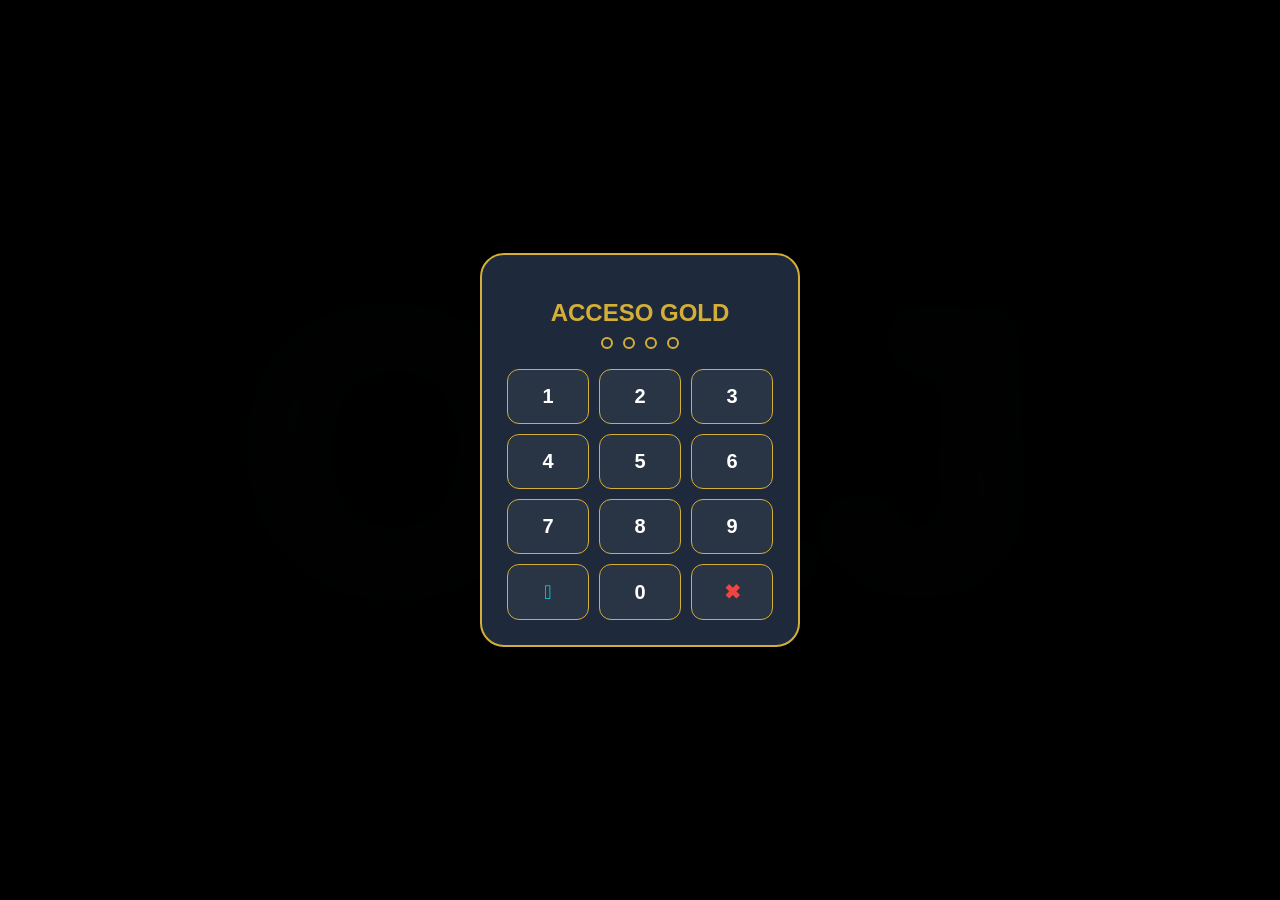
==== commit 5241b822: "Update index.html" ====
--- a/index.html
+++ b/index.html
@@ -18,7 +18,7 @@
   <link rel="apple-touch-icon"
         href="data:image/svg+xml,<svg xmlns='http://www.w3.org/2000/svg' viewBox='0 0 100 100'><rect width='100' height='100' rx='20' fill='%230b0f1a'/><circle cx='50' cy='50' r='40' fill='none' stroke='%23d4af37' stroke-width='4'/><text x='50%25' y='55%25' dominant-baseline='middle' text-anchor='middle' font-family='serif' font-weight='bold' font-size='35' fill='%23d4af37'>O%26J</text></svg>'" />
 
-  <!-- CSS principal extraído -->
+  <!-- CSS principal -->
   <link rel="stylesheet" href="./css/style.css" />
 </head>
 
@@ -29,18 +29,18 @@
       <h2 style="color:var(--primary);margin-bottom:10px">ACCESO GOLD</h2>
       <div class="pin-dots"><div class="dot"></div><div class="dot"></div><div class="dot"></div><div class="dot"></div></div>
       <div class="pin-grid">
-        <button class="btn-pin" onclick="pressPin(1)" aria-label="1">1</button>
-        <button class="btn-pin" onclick="pressPin(2)" aria-label="2">2</button>
-        <button class="btn-pin" onclick="pressPin(3)" aria-label="3">3</button>
-        <button class="btn-pin" onclick="pressPin(4)" aria-label="4">4</button>
-        <button class="btn-pin" onclick="pressPin(5)" aria-label="5">5</button>
-        <button class="btn-pin" onclick="pressPin(6)" aria-label="6">6</button>
-        <button class="btn-pin" onclick="pressPin(7)" aria-label="7">7</button>
-        <button class="btn-pin" onclick="pressPin(8)" aria-label="8">8</button>
-        <button class="btn-pin" onclick="pressPin(9)" aria-label="9">9</button>
-        <button class="btn-pin" onclick="biometricAuth()" style="color:var(--electric-blue)" aria-label="Biometría">🫬</button>
-        <button class="btn-pin" onclick="pressPin(0)" aria-label="0">0</button>
-        <button class="btn-pin" onclick="clearPin()" style="color:var(--danger)" aria-label="Borrar">✖</button>
+        <button class="btn-pin" onclick="pressPin(1)">1</button>
+        <button class="btn-pin" onclick="pressPin(2)">2</button>
+        <button class="btn-pin" onclick="pressPin(3)">3</button>
+        <button class="btn-pin" onclick="pressPin(4)">4</button>
+        <button class="btn-pin" onclick="pressPin(5)">5</button>
+        <button class="btn-pin" onclick="pressPin(6)">6</button>
+        <button class="btn-pin" onclick="pressPin(7)">7</button>
+        <button class="btn-pin" onclick="pressPin(8)">8</button>
+        <button class="btn-pin" onclick="pressPin(9)">9</button>
+        <button class="btn-pin" onclick="biometricAuth()" style="color:var(--electric-blue)">🫬</button>
+        <button class="btn-pin" onclick="pressPin(0)">0</button>
+        <button class="btn-pin" onclick="clearPin()" style="color:var(--danger)">✖</button>
       </div>
     </div>
   </div>
@@ -52,6 +52,7 @@
     <div class="topbar">MIS GASTOS • V0.0 BETA</div>
 
     <div class="container">
+      <!-- Filtros -->
       <div class="filtros-wrapper">
         <div class="filtro-item">
           <span style="font-size:9px;color:var(--primary)">AÑO</span>
@@ -75,12 +76,14 @@
         </div>
       </div>
 
-      <div id="lista" aria-live="polite"></div>
+      <div id="lista"></div>
       <div id="loader" style="display:none"><div class="spinner"></div></div>
       <div style="height:250px"></div>
     </div>
 
+    <!-- FOOTER CONTROLES -->
     <div class="footer-controles">
+
       <div style="display:flex;gap:8px;margin-bottom:20px">
         <button class="btn-small" onclick="exportarCSV()">📊 EXPORTAR</button>
         <button class="btn-small" onclick="document.getElementById('inputFile').click()">📥 IMPORTAR</button>
@@ -88,25 +91,43 @@
         <input type="file" id="inputFile" class="hidden" onchange="importarCSV(event)" />
       </div>
 
+      <!-- Copias en OneDrive -->
+      <div style="display:grid; grid-template-columns:1fr 1fr; gap:10px; margin-top:12px;">
+        <button id="btnBackupOneDrive" class="btn-gold" onclick="guardarCopiaEnOneDrive()">Guardar copia en OneDrive</button>
+        <button id="btnRestoreOneDrive" class="btn-silver" onclick="restaurarCopiaDeOneDrive()">Restaurar copia de OneDrive</button>
+      </div>
+
+      <!-- FOOTER ORIGINAL (RESTAURADO) -->
       <div class="footer-row">
-        <button class="plus" onclick="abrirGraficos()" aria-label="Ver gráficos"
+
+        <!-- BOTÓN IZQUIERDO (tu diseño original) -->
+        <button class="plus"
                 style="width:55px;height:55px;background:var(--gold-metal);font-size:20px">
           <svg viewBox="0 0 24 24" width="28" height="28" fill="none" stroke="black" stroke-width="3">
             <line x1="18" y1="20" x2="18" y2="10"></line>
             <line x1="12" y1="20" x2="12" y2="4"></line>
-            <line x1="6" y1="20" x2="6" y2="14"></line>
+            <line x1="6"  y1="20" x2="6"  y2="14"></line>
           </svg>
         </button>
 
-        <button class="plus" onclick="abrirFormulario()" aria-label="Nuevo registro">+</button>
+        <!-- BOTÓN CENTRO (tu “+” original) -->
+        <button class="plus">+</button>
+
+        <!-- BALANCE (tercera columna original) -->
         <div id="balance">0.00 €</div>
+
+        <!-- BOTÓN FANTASMA para JS (invisible) -->
+        <button class="plus" style="opacity:0;pointer-events:none;width:1px;height:1px;"></button>
+
       </div>
+
     </div>
   </div>
 
-  <!-- Formulario -->
+  <!-- FORMULARIO -->
   <div id="form" class="hidden">
     <div class="topbar" id="tituloForm">NUEVO REGISTRO</div>
+
     <div class="container">
       <div style="display:flex;gap:8px;margin-bottom:8px">
         <select id="origen"></select>
@@ -114,31 +135,43 @@
       </div>
 
       <input type="hidden" id="editId" />
+
       <div style="display:flex;gap:8px;align-items:center">
         <select id="categoria" onchange="manejarNuevo(this,'categoria')"></select>
         <button onclick="borrarElemento('categoria')"
-                style="width:70px;height:68px;border-radius:16px;background:var(--danger);border:none;color:#fff;font-size:24px">🗑️</button>
+                style="width:70px;height:68px;border-radius:16px;background:var(--danger);border:none;color:#fff;font-size:24px">
+          🗑️
+        </button>
       </div>
 
       <div style="display:flex;gap:8px;align-items:center;margin-top:8px">
         <select id="subcategoria" onchange="manejarNuevo(this,'subcategoria')"></select>
         <button onclick="borrarElemento('subcategoria')"
-                style="width:70px;height:68px;border-radius:16px;background:var(--danger);border:none;color:#fff;font-size:24px">🗑️</button>
+                style="width:70px;height:68px;border-radius:16px;background:var(--danger);border:none;color:#fff;font-size:24px">
+          🗑️
+        </button>
       </div>
 
       <input id="importe" type="number" step="0.01" inputmode="decimal" placeholder="0.00 €"
              style="height:70px!important;font-weight:700" />
+
       <textarea id="descripcion" maxlength="200" placeholder="Nota..." style="min-height:100px"></textarea>
 
-      <button onclick="guardar()" style="background:var(--gold-gradient);color:#000;height:70px;width:100%;font-size:22px;margin-top:10px;border:none;font-weight:700;border-radius:16px">GUARDAR</button>
+      <button onclick="guardar()" style="background:var(--gold-gradient);color:#000;height:70px;width:100%;font-size:22px;margin-top:10px;border:none;font-weight:700;border-radius:16px">
+        GUARDAR
+      </button>
+
       <div id="btnEliminarRegistro" class="hidden">
-        <button onclick="eliminarRegistroActual()" style="background:var(--danger);color:#fff;height:60px;width:100%;font-size:18px;margin-top:10px;border:none;font-weight:700;border-radius:16px">ELIMINAR</button>
+        <button onclick="eliminarRegistroActual()" style="background:var(--danger);color:#fff;height:60px;width:100%;font-size:18px;margin-top:10px;border:none;font-weight:700;border-radius:16px">
+          ELIMINAR
+        </button>
       </div>
+
       <button onclick="volver()" class="btn-cancel-plate">CANCELAR</button>
     </div>
   </div>
 
-  <!-- JS (utils primero) -->
+  <!-- JS -->
   <script src="./js/utils.js"></script>
   <script src="./js/main.js"></script>
 </body>
--- a/css/style.css
+++ b/css/style.css
@@ -0,0 +1,150 @@
+:root{
+  --primary:#d4af37; --success:#22c55e; --danger:#ef4444; --warning:#f97316; --electric-blue:#00f2ff;
+  --bg:#0b0f1a; --card-bg:rgba(30,41,59,.7); --text:#f8fafc;
+  --gold-gradient:linear-gradient(45deg,#bf953f,#fcf6ba,#b38728,#fbf5b7,#aa771c);
+  --pink-metal:linear-gradient(45deg,#a00050,#ff1493,#ff85c1,#ff1493,#a00050);
+  --gold-metal:linear-gradient(45deg,#8a6d3b,#d4af37,#fcf6ba,#d4af37,#8a6d3b);
+  --button-bg:var(--gold-gradient);
+  --button-fg:#000;
+}
+*{box-sizing:border-box}
+body{font-family:'Segoe UI',sans-serif;background:var(--bg);color:var(--text);margin:0;overflow-x:hidden;-webkit-tap-highlight-color:transparent}
+
+/* Fondo y topbar */
+.background-icon{position:fixed;top:50%;left:50%;transform:translate(-50%,-50%);font-size:30vw;font-weight:900;background:var(--gold-gradient);-webkit-background-clip:text;-webkit-text-fill-color:transparent;opacity:.1;z-index:-1;pointer-events:none}
+.topbar{background:rgba(30,41,59,.95);backdrop-filter:blur(10px);padding:20px;font-size:15px;font-weight:700;text-align:center;border-bottom:1px solid var(--primary);color:var(--primary);position:sticky;top:0;z-index:1000}
+
+/* Contenidos */
+.container{padding:20px;position:relative;z-index:1}
+.card{background:var(--card-bg);padding:16px;margin:12px 0;border-radius:16px;box-shadow:0 4px 15px rgba(0,0,0,.3);position:relative;border-left:5px solid var(--primary);backdrop-filter:blur(8px)}
+.card b{font-size:14px;color:#fff;display:block}
+.card .meta{font-size:11px;color:var(--primary);font-weight:700;margin-bottom:4px}
+.card .monto{position:absolute;right:16px;top:50%;transform:translateY(-50%);font-size:16px;font-weight:800}
+
+/* Filtros */
+.filtros-wrapper{display:grid;grid-template-columns:repeat(6,1fr);gap:8px;background:var(--card-bg);padding:12px;border-radius:20px;border:1px solid rgba(212,175,55,.3);margin-bottom:20px}
+.filtros-wrapper .filtro-item:nth-child(1),
+.filtros-wrapper .filtro-item:nth-child(2),
+.filtros-wrapper .filtro-item:nth-child(3){grid-column:span 2}
+.filtros-wrapper .filtro-item:nth-child(4),
+.filtros-wrapper .filtro-item:nth-child(5){grid-column:span 3;display:flex;flex-direction:column}
+.filtro-item span{font-size:13px!important;font-weight:900!important;letter-spacing:1px!important;margin-bottom:5px!important;display:inline-block!important}
+.filtro-item select{font-size:16px!important;height:50px!important;padding:5px 10px!important;border-radius:14px!important;font-weight:bold!important}
+
+/* Footer */
+.footer-controles{position:fixed;bottom:0;left:0;width:100%;background:rgba(15,23,42,.98);backdrop-filter:blur(15px);padding:15px 20px 35px;border-top:2px solid var(--primary);z-index:1100;border-radius:24px 24px 0 0}
+.footer-row{display:grid;grid-template-columns:1fr auto 1fr;align-items:center;width:100%}
+/* 🔧 Parche crítico para layout absoluto en modo gráficos */
+.footer-row{ position:relative; min-height:65px; }
+.footer-row .plus{ z-index:1; }
+
+.plus{background:var(--gold-gradient);width:65px;height:65px;border-radius:50%;font-size:35px;color:#000;display:flex;align-items:center;justify-content:center;border:none;font-weight:700;cursor:pointer}
+#balance{font-size:24px;font-weight:900;padding:10px 15px;background:#000;border-radius:14px;border:1px solid var(--primary);text-align:center;justify-self:end;min-width:110px}
+
+/* Inputs / Form */
+input,select,textarea{width:100%;padding:12px;margin:8px 0;font-size:13px;border-radius:12px;border:1px solid #334155;background:rgba(15,23,42,.9);color:#fff}
+#form input,#form select,#form textarea{font-size:22px!important;height:auto!important;padding:14px!important}
+
+/* Botones secundarios */
+.btn-small{padding:10px;flex:1;font-size:10px;background:#222;color:var(--primary);border-radius:8px;border:1px solid var(--primary);font-weight:700}
+.hidden{display:none!important}
+
+/* Popups PIN */
+.popup-overlay{position:fixed;inset:0;background:rgba(0,0,0,.95);display:flex;align-items:center;justify-content:center;z-index:9999;backdrop-filter:blur(15px)}
+.popup-content{background:#1e293b;padding:25px;border-radius:24px;text-align:center;width:85%;max-width:320px;border:2px solid var(--primary)}
+.pin-grid{display:grid;grid-template-columns:repeat(3,1fr);gap:10px;margin-top:20px}
+.btn-pin{background:rgba(255,255,255,.05);border:1px solid var(--primary);color:#fff;padding:15px;border-radius:12px;font-size:20px;font-weight:700}
+.pin-dots{display:flex;justify-content:center;gap:10px;margin-bottom:20px}
+.dot{width:12px;height:12px;border-radius:50%;border:2px solid var(--primary)}
+.dot.filled{background:var(--primary)}
+.spinner{width:30px;height:30px;border:3px solid rgba(212,175,55,.1);border-left-color:var(--primary);border-radius:50%;animation:spin 1s linear infinite;margin:10px auto}
+@keyframes spin{to{transform:rotate(360deg)}}
+
+/* Botón cancelar “plata” */
+.btn-cancel-plate{
+  background:linear-gradient(45deg,#757575,#c0c0c0,#ffffff,#c0c0c0,#757575)!important;
+  color:#000!important;height:70px!important;width:100%!important;font-size:22px!important;
+  font-weight:bold!important;border-radius:16px!important;margin-top:10px!important;border:none!important;
+  opacity:1!important;text-transform:uppercase!important;
+}
+
+/* Premium (añadir nuevo) */
+.premium-overlay{position:fixed;inset:0;background:rgba(0,0,0,.9);display:flex;align-items:center;justify-content:center;z-index:99999;backdrop-filter:blur(12px)}
+.premium-content{background:#0b0f1a;width:85%;max-width:320px;border-radius:40px;border:2px solid #d4af37;padding:35px 25px;text-align:center;box-shadow:0 0 40px rgba(212,175,55,.3)}
+.premium-title{color:#d4af37;font-size:22px;font-weight:900;margin-bottom:25px}
+.premium-input{background:#131926;border:1px solid #1e293b;color:#fff;border-radius:15px;padding:18px;font-size:18px;width:100%;margin-bottom:25px;text-align:center;outline:none}
+.btn-gold{background:linear-gradient(180deg,#bf953f,#fcf6ba,#b38728);color:#000;border:none;width:100%;height:65px;border-radius:20px;font-size:20px;font-weight:900;text-transform:uppercase;margin-bottom:12px}
+.btn-silver{background:linear-gradient(180deg,#757575,#c0c0c0,#ffffff);color:#000;border:none;width:100%;height:65px;border-radius:20px;font-size:20px;font-weight:900;text-transform:uppercase}
+
+/* Nómina */
+.nomina-overlay{position:fixed;inset:0;background:rgba(0,0,0,.9);display:flex;align-items:center;justify-content:center;z-index:100001;backdrop-filter:blur(15px)}
+.nomina-content{background:#0b0f1a;width:85%;max-width:340px;border-radius:45px;border:2px solid #d4af37;padding:40px 25px;text-align:center;box-shadow:0 0 50px rgba(0,0,0,.3)}
+.nomina-title{color:#d4af37;font-size:24px;font-weight:900;margin-bottom:35px}
+.btn-nomina{width:100%;height:75px;border-radius:25px;font-size:24px;font-weight:900;border:none;margin-bottom:15px;cursor:pointer;text-transform:uppercase;display:flex;align-items:center;justify-content:center;box-shadow:0 4px 15px rgba(0,0,0,.4)}
+.btn-oskar{background:linear-gradient(180deg,#bf953f,#fcf6ba,#b38728);color:#000}
+.btn-josune{background:linear-gradient(180deg,#a00050,#ff1493,#ff85c1);color:#fff}
+.btn-cancel{background:linear-gradient(180deg,#757575,#c0c0c0,#ffffff);color:#000;margin-bottom:0}
+
+/* Barras (Gráficos 1) */
+.card .bar-flex { display:flex;height:clamp(12px,2.8vw,20px);border-radius:8px;overflow:hidden;background:#000;border:1px solid rgba(212,175,55,.25) }
+.card .bar-segment{height:100%;flex-grow:1;transition:width .25s ease-out}
+
+/* Responsivo */
+@media (max-width: 420px) {
+  .card b, .card .meta { font-size: 13px; }
+  .card .monto { font-size: 15px; }
+}
+@media (min-width: 360px) and (max-width: 420px) and (min-resolution: 350dpi) {
+  .card .bar-flex { height: clamp(12px, 3.2vw, 18px); }
+}
+
+/* ===== Indicador “Última copia” ===== */
+.backup-indicator{
+  display:inline-flex; align-items:center; gap:6px;
+  margin-left:10px; padding:4px 8px; border-radius:10px;
+  border:1px solid rgba(212,175,55,.35); color:var(--primary);
+  font-size:12px; background:rgba(0,0,0,.35);
+}
+.backup-indicator .dot{ width:8px; height:8px; border-radius:50%; background:var(--success) }
+.backup-indicator.stale .dot{ background:var(--warning) }
+.backup-indicator.old .dot{ background:var(--danger) }
+
+/* ===== Gráficos 2 (columnas + tooltip + animación) ===== */
+.g2-bar{
+  position:absolute;left:50%;width:14px;transform:translateX(-50%);
+  border-radius:3px;box-shadow:0 1px 4px rgba(0,0,0,.35);
+  height:0;transition:height .45s ease, background-color .25s ease;
+}
+.g2-bar.pos{ bottom:50%; }   /* positivos → hacia arriba */
+.g2-bar.neg{ top:50%; }      /* negativos → hacia abajo */
+.g2-tip{
+  position:absolute;left:50%;transform:translateX(-50%) translateY(8px);
+  background:#0b0f1a;border:1px solid var(--primary);color:#fff;
+  font-size:11px;padding:6px 8px;border-radius:8px;white-space:nowrap;
+  opacity:0;pointer-events:none;transition:opacity .2s ease, transform .2s ease;z-index:2;
+}
+.g2-tip.tip-pos{ bottom:calc(50% + 6px); }
+.g2-tip.tip-neg{ top:calc(50% + 6px); }
+.g2-col.show-tip .g2-tip{ opacity:1; transform:translateX(-50%) translateY(0) }
+
+/* ===== Botón CASA animado y estado activo ===== */
+.btn-house-anim{
+  width:65px;height:65px;border-radius:50%;
+  display:flex;align-items:center;justify-content:center;
+  background:rgba(212,175,55,.14);
+  border:1px solid rgba(212,175,55,.35);
+  transition:transform .22s ease, background-color .22s ease, border-color .22s ease;
+}
+.btn-house-anim svg{ width:28px;height:28px;stroke:var(--primary);fill:none;stroke-width:2.5;transition:stroke .22s ease }
+.btn-house-anim:active{ transform:scale(1.08); background:rgba(212,175,55,.30) }
+.btn-house-anim.active{ background:rgba(212,175,55,.50); border-color:#ffd666 }
+.btn-house-anim.active svg{ stroke:#ffd666 }
+
+/* ===== Botón izquierdo con aspecto del “+” en Lista ===== */
+.plus-like{
+  background:var(--gold-gradient);
+  color:#000;
+  width:65px;height:65px;border-radius:50%;
+  display:flex;align-items:center;justify-content:center;
+  font-size:35px;font-weight:900;border:none;cursor:pointer;
+}
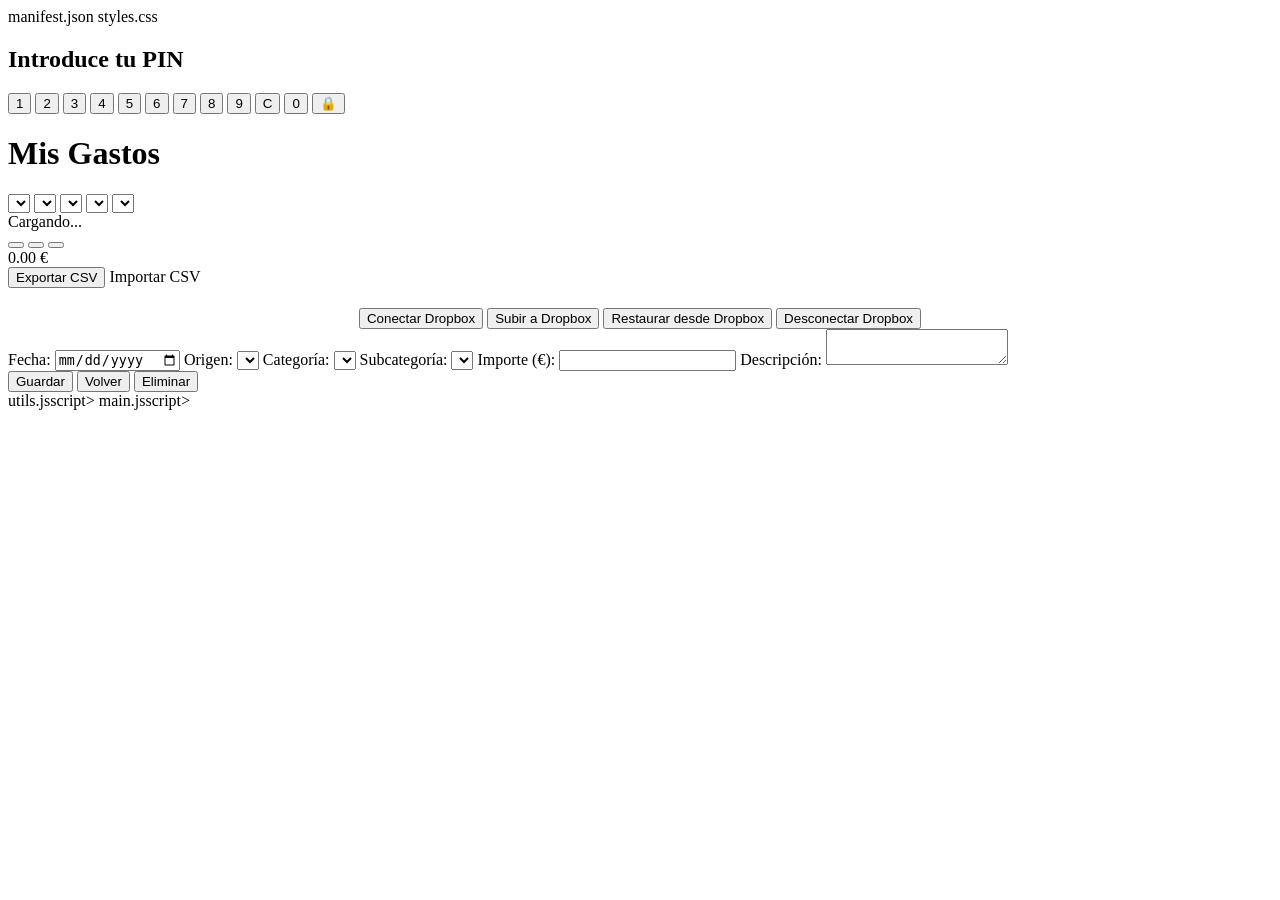
==== commit 6b3d8730: "Update index.html" ====
--- a/index.html
+++ b/index.html
@@ -1,178 +1,159 @@
 <!DOCTYPE html>
 <html lang="es">
 <head>
-  <meta charset="UTF-8" />
-  <meta
-    name="viewport"
-    content="width=device-width, initial-scale=1, maximum-scale=1, user-scalable=no"
-  />
-  <title>MIS GASTOS V0.0 BETA</title>
-
-  <!-- PWA -->
-  <meta name="theme-color" content="#d4af37" />
-  <link rel="manifest" href="./manifest.json" />
-
-  <!-- iOS meta -->
-  <meta name="apple-mobile-web-app-capable" content="yes" />
-  <meta name="apple-mobile-web-app-status-bar-style" content="black-translucent" />
-  <link rel="apple-touch-icon"
-        href="data:image/svg+xml,<svg xmlns='http://www.w3.org/2000/svg' viewBox='0 0 100 100'><rect width='100' height='100' rx='20' fill='%230b0f1a'/><circle cx='50' cy='50' r='40' fill='none' stroke='%23d4af37' stroke-width='4'/><text x='50%25' y='55%25' dominant-baseline='middle' text-anchor='middle' font-family='serif' font-weight='bold' font-size='35' fill='%23d4af37'>O%26J</text></svg>'" />
-
-  <!-- CSS principal -->
-  <link rel="stylesheet" href="./css/style.css" />
+<meta charset="UTF-8">
+<meta name="viewport" content="width=device-width, initial-scale=1.0">
+<title>Mis Gastos</title>
+manifest.json
+styles.css
 </head>
 
 <body>
-  <!-- Overlay de acceso (PIN) -->
-  <div id="authOverlay" class="popup-overlay" role="dialog" aria-modal="true" aria-label="Acceso PIN">
-    <div class="popup-content">
-      <h2 style="color:var(--primary);margin-bottom:10px">ACCESO GOLD</h2>
-      <div class="pin-dots"><div class="dot"></div><div class="dot"></div><div class="dot"></div><div class="dot"></div></div>
-      <div class="pin-grid">
-        <button class="btn-pin" onclick="pressPin(1)">1</button>
-        <button class="btn-pin" onclick="pressPin(2)">2</button>
-        <button class="btn-pin" onclick="pressPin(3)">3</button>
-        <button class="btn-pin" onclick="pressPin(4)">4</button>
-        <button class="btn-pin" onclick="pressPin(5)">5</button>
-        <button class="btn-pin" onclick="pressPin(6)">6</button>
-        <button class="btn-pin" onclick="pressPin(7)">7</button>
-        <button class="btn-pin" onclick="pressPin(8)">8</button>
-        <button class="btn-pin" onclick="pressPin(9)">9</button>
-        <button class="btn-pin" onclick="biometricAuth()" style="color:var(--electric-blue)">🫬</button>
-        <button class="btn-pin" onclick="pressPin(0)">0</button>
-        <button class="btn-pin" onclick="clearPin()" style="color:var(--danger)">✖</button>
-      </div>
+
+<!-- ==========================
+     AUTENTICACIÓN POR PIN
+=========================== -->
+<div id="authOverlay" class="auth-overlay">
+  <div class="pin-container">
+    <h2>Introduce tu PIN</h2>
+    <div class="dots">
+      <div class="dot"></div>
+      <div class="dot"></div>
+      <div class="dot"></div>
+      <div class="dot"></div>
+    </div>
+    <div class="pin-pad">
+      <button onclick="pressPin(1)">1</button>
+      <button onclick="pressPin(2)">2</button>
+      <button onclick="pressPin(3)">3</button>
+      <button onclick="pressPin(4)">4</button>
+      <button onclick="pressPin(5)">5</button>
+      <button onclick="pressPin(6)">6</button>
+      <button onclick="pressPin(7)">7</button>
+      <button onclick="pressPin(8)">8</button>
+      <button onclick="pressPin(9)">9</button>
+      <button onclick="clearPin()">C</button>
+      <button onclick="pressPin(0)">0</button>
+      <button onclick="biometricAuth()">🔒</button>
     </div>
   </div>
+</div>
 
-  <div class="background-icon">O&J</div>
+<!-- ==========================
+     CONTENEDOR PRINCIPAL
+=========================== -->
+<div id="movimientos" data-permiso="NO" class="hidden" data-modo="lista">
 
-  <!-- Vista principal -->
-  <div id="movimientos" class="hidden">
-    <div class="topbar">MIS GASTOS • V0.0 BETA</div>
+  <!-- Barra superior -->
+  <div class="topbar">
+    <h1>Mis Gastos</h1>
+  </div>
 
-    <div class="container">
-      <!-- Filtros -->
-      <div class="filtros-wrapper">
-        <div class="filtro-item">
-          <span style="font-size:9px;color:var(--primary)">AÑO</span>
-          <select id="filtroAño" onchange="resetPagina();mostrar()"></select>
-        </div>
-        <div class="filtro-item">
-          <span style="font-size:9px;color:var(--primary)">MES</span>
-          <select id="filtroMes" onchange="resetPagina();mostrar()"></select>
-        </div>
-        <div class="filtro-item">
-          <span style="font-size:9px;color:var(--primary)">ORI</span>
-          <select id="filtroOri" onchange="resetPagina();mostrar()"></select>
-        </div>
-        <div class="filtro-item">
-          <span style="font-size:9px;color:var(--primary)">CAT</span>
-          <select id="filtroCat" onchange="resetPagina();mostrar()"></select>
-        </div>
-        <div class="filtro-item">
-          <span style="font-size:9px;color:var(--primary)">SUBCAT</span>
-          <select id="filtroSub" onchange="resetPagina();mostrar()"></select>
-        </div>
+  <!-- Filtros -->
+  <div class="filtros-wrapper">
+    <select id="filtroMes" onchange="resetPagina(); mostrar();"></select>
+    <select id="filtroAño" onchange="resetPagina(); mostrar();"></select>
+    <select id="filtroCat" onchange="resetPagina(); mostrar();"></select>
+    <select id="filtroSub" onchange="resetPagina(); mostrar();"></select>
+    <select id="filtroOri" onchange="resetPagina(); mostrar();"></select>
+  </div>
+
+  <!-- Lista o gráficos -->
+  <div id="lista"></div>
+
+  <!-- Loader -->
+  <div id="loader" class="loader">Cargando...</div>
+
+  <!-- Footer -->
+  <div class="footer-controles">
+
+      <!-- FILA DE BOTONES INFERIORES -->
+      <div class="footer-row">
+        <button class="plus"></button>
+        <button class="plus"></button>
+        <button class="plus"></button>
       </div>
 
-      <div id="lista"></div>
-      <div id="loader" style="display:none"><div class="spinner"></div></div>
-      <div style="height:250px"></div>
-    </div>
+      <!-- BALANCE -->
+      <div id="balance" class="balance">0.00 €</div>
 
-    <!-- FOOTER CONTROLES -->
-    <div class="footer-controles">
+      <!-- BOTONES DE CSV Y BACKUP LOCAL -->
+      <div class="backup-zone">
 
-      <div style="display:flex;gap:8px;margin-bottom:20px">
-        <button class="btn-small" onclick="exportarCSV()">📊 EXPORTAR</button>
-        <button class="btn-small" onclick="document.getElementById('inputFile').click()">📥 IMPORTAR</button>
-        <button class="btn-small" onclick="resetTotal()" style="background:#450a0a;color:var(--danger);border-color:var(--danger);flex:.4">⚠️ RESET</button>
-        <input type="file" id="inputFile" class="hidden" onchange="importarCSV(event)" />
-      </div>
+        <button class="btn-small silver" onclick="exportarCSV()">Exportar CSV</button>
 
-      <!-- Copias en OneDrive -->
-      <div style="display:grid; grid-template-columns:1fr 1fr; gap:10px; margin-top:12px;">
-        <button id="btnBackupOneDrive" class="btn-gold" onclick="guardarCopiaEnOneDrive()">Guardar copia en OneDrive</button>
-        <button id="btnRestoreOneDrive" class="btn-silver" onclick="restaurarCopiaDeOneDrive()">Restaurar copia de OneDrive</button>
-      </div>
-
-      <!-- FOOTER ORIGINAL (RESTAURADO) -->
-      <div class="footer-row">
-
-        <!-- BOTÓN IZQUIERDO (tu diseño original) -->
-        <button class="plus"
-                style="width:55px;height:55px;background:var(--gold-metal);font-size:20px">
-          <svg viewBox="0 0 24 24" width="28" height="28" fill="none" stroke="black" stroke-width="3">
-            <line x1="18" y1="20" x2="18" y2="10"></line>
-            <line x1="12" y1="20" x2="12" y2="4"></line>
-            <line x1="6"  y1="20" x2="6"  y2="14"></line>
-          </svg>
-        </button>
-
-        <!-- BOTÓN CENTRO (tu “+” original) -->
-        <button class="plus">+</button>
-
-        <!-- BALANCE (tercera columna original) -->
-        <div id="balance">0.00 €</div>
-
-        <!-- BOTÓN FANTASMA para JS (invisible) -->
-        <button class="plus" style="opacity:0;pointer-events:none;width:1px;height:1px;"></button>
+        <label class="btn-small silver">
+          Importar CSV
+          <input type="file" accept=".csv" onchange="importarCSV(event)" style="display:none;">
+        </label>
 
       </div>
 
-    </div>
+      <!-- ==========================
+           NUEVA ZONA DROPBOX
+      =========================== -->
+      <div class="zona-backup" style="margin-top:20px; text-align:center;">
+
+        <button class="btn-silver" onclick="dropboxStartLogin()">
+          Conectar Dropbox
+        </button>
+
+        <button class="btn-gold" onclick="dropboxUploadEncryptedBackup()">
+          Subir a Dropbox
+        </button>
+
+        <button class="btn-silver" onclick="dropboxDownloadAndRestore()">
+          Restaurar desde Dropbox
+        </button>
+
+        <button class="btn-outline" onclick="dropboxSignOut()">
+          Desconectar Dropbox
+        </button>
+
+      </div>
+
   </div>
 
-  <!-- FORMULARIO -->
-  <div id="form" class="hidden">
-    <div class="topbar" id="tituloForm">NUEVO REGISTRO</div>
+</div>
 
-    <div class="container">
-      <div style="display:flex;gap:8px;margin-bottom:8px">
-        <select id="origen"></select>
-        <input type="date" id="fecha" style="width:45%" onclick="this.showPicker()" />
-      </div>
+<!-- ==========================
+     FORMULARIO DE REGISTRO
+=========================== -->
+<div id="form" class="form hidden">
 
-      <input type="hidden" id="editId" />
+  <input type="hidden" id="editId">
 
-      <div style="display:flex;gap:8px;align-items:center">
-        <select id="categoria" onchange="manejarNuevo(this,'categoria')"></select>
-        <button onclick="borrarElemento('categoria')"
-                style="width:70px;height:68px;border-radius:16px;background:var(--danger);border:none;color:#fff;font-size:24px">
-          🗑️
-        </button>
-      </div>
+  <label>Fecha:</label>
+  <input type="date" id="fecha">
 
-      <div style="display:flex;gap:8px;align-items:center;margin-top:8px">
-        <select id="subcategoria" onchange="manejarNuevo(this,'subcategoria')"></select>
-        <button onclick="borrarElemento('subcategoria')"
-                style="width:70px;height:68px;border-radius:16px;background:var(--danger);border:none;color:#fff;font-size:24px">
-          🗑️
-        </button>
-      </div>
+  <label>Origen:</label>
+  <select id="origen"></select>
 
-      <input id="importe" type="number" step="0.01" inputmode="decimal" placeholder="0.00 €"
-             style="height:70px!important;font-weight:700" />
+  <label>Categoría:</label>
+  <select id="categoria"></select>
 
-      <textarea id="descripcion" maxlength="200" placeholder="Nota..." style="min-height:100px"></textarea>
+  <label>Subcategoría:</label>
+  <select id="subcategoria"></select>
 
-      <button onclick="guardar()" style="background:var(--gold-gradient);color:#000;height:70px;width:100%;font-size:22px;margin-top:10px;border:none;font-weight:700;border-radius:16px">
-        GUARDAR
-      </button>
+  <label>Importe (€):</label>
+  <input type="number" id="importe" step="0.01">
 
-      <div id="btnEliminarRegistro" class="hidden">
-        <button onclick="eliminarRegistroActual()" style="background:var(--danger);color:#fff;height:60px;width:100%;font-size:18px;margin-top:10px;border:none;font-weight:700;border-radius:16px">
-          ELIMINAR
-        </button>
-      </div>
+  <label>Descripción:</label>
+  <textarea id="descripcion"></textarea>
 
-      <button onclick="volver()" class="btn-cancel-plate">CANCELAR</button>
-    </div>
+  <div class="form-buttons">
+    <button class="btn-gold" onclick="guardar()">Guardar</button>
+    <button class="btn-outline" onclick="volver()">Volver</button>
+    <button id="btnEliminarRegistro" class="btn-danger hidden" onclick="eliminarRegistroActual()">Eliminar</button>
   </div>
 
-  <!-- JS -->
-  <script src="./js/utils.js"></script>
-  <script src="./js/main.js"></script>
+</div>
+
+<!-- ==========================
+     SCRIPTS
+=========================== -->
+utils.jsscript>
+main.jsscript>
+
 </body>
 </html>
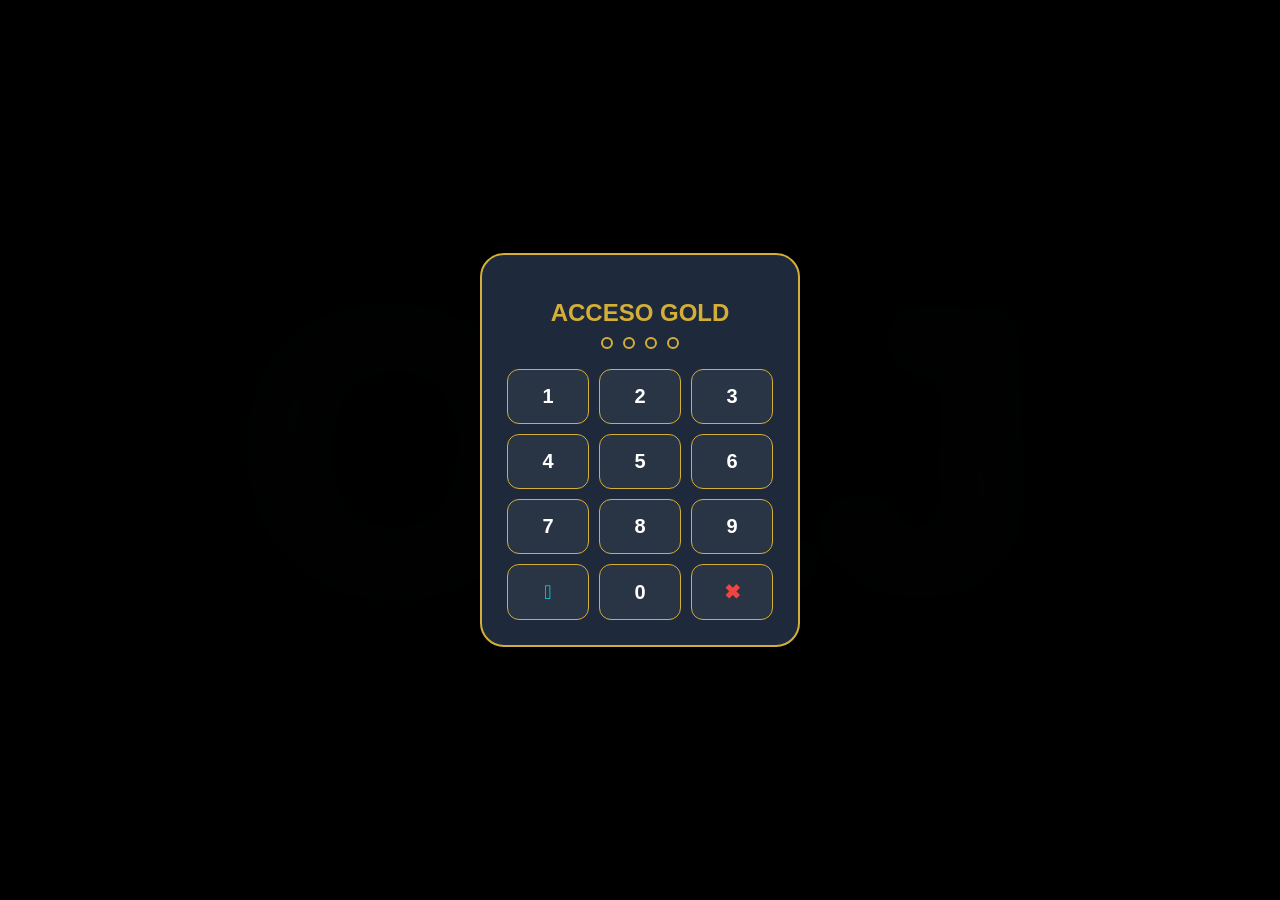
==== commit 28fa617a: "Update index.html" ====
--- a/index.html
+++ b/index.html
@@ -1,159 +1,185 @@
 <!DOCTYPE html>
 <html lang="es">
 <head>
-<meta charset="UTF-8">
-<meta name="viewport" content="width=device-width, initial-scale=1.0">
-<title>Mis Gastos</title>
-manifest.json
-styles.css
+  <meta charset="UTF-8" />
+  <meta
+    name="viewport"
+    content="width=device-width, initial-scale=1, maximum-scale=1, user-scalable=no"
+  />
+  <title>MIS GASTOS V0.0 BETA</title>
+
+  <!-- PWA -->
+  <meta name="theme-color" content="#d4af37" />
+  <link rel="manifest" href="./manifest.json" />
+
+  <!-- Chrome / Android / Estándar -->
+  <meta name="mobile-web-app-capable" content="yes">
+
+  <!-- Safari iOS (compatibilidad con versiones antiguas) -->
+  <meta name="apple-mobile-web-app-capable" content="yes">
+  <meta name="apple-mobile-web-app-status-bar-style" content="black-translucent" />
+
+  <!-- iOS Icon -->
+  <link rel="apple-touch-icon"
+        href="data:image/svg+xml;utf8,<svg xmlns='http://www.w3.org/2000/svg' viewBox='0 0 100 100'><rect width='100' height='100' rx='20' fill='%230b0f1a'/><circle cx='50' cy='50' r='40' fill='none' stroke='%23d4af37' stroke-width='4'/><text x='50%25' y='55%25' dominant-baseline='middle' text-anchor='middle' font-family='serif' font-weight='bold' font-size='35' fill='%23d4af37'>O&amp;J</text></svg>'" />
+
+  <!-- CSS principal -->
+  <link rel="stylesheet" href="./css/style.css" />
 </head>
 
 <body>
-
-<!-- ==========================
-     AUTENTICACIÓN POR PIN
-=========================== -->
-<div id="authOverlay" class="auth-overlay">
-  <div class="pin-container">
-    <h2>Introduce tu PIN</h2>
-    <div class="dots">
-      <div class="dot"></div>
-      <div class="dot"></div>
-      <div class="dot"></div>
-      <div class="dot"></div>
-    </div>
-    <div class="pin-pad">
-      <button onclick="pressPin(1)">1</button>
-      <button onclick="pressPin(2)">2</button>
-      <button onclick="pressPin(3)">3</button>
-      <button onclick="pressPin(4)">4</button>
-      <button onclick="pressPin(5)">5</button>
-      <button onclick="pressPin(6)">6</button>
-      <button onclick="pressPin(7)">7</button>
-      <button onclick="pressPin(8)">8</button>
-      <button onclick="pressPin(9)">9</button>
-      <button onclick="clearPin()">C</button>
-      <button onclick="pressPin(0)">0</button>
-      <button onclick="biometricAuth()">🔒</button>
+  <!-- Overlay de acceso (PIN) -->
+  <div id="authOverlay" class="popup-overlay" role="dialog" aria-modal="true" aria-label="Acceso PIN">
+    <div class="popup-content">
+      <h2 style="color:var(--primary);margin-bottom:10px">ACCESO GOLD</h2>
+      <div class="pin-dots"><div class="dot"></div><div class="dot"></div><div class="dot"></div><div class="dot"></div></div>
+      <div class="pin-grid">
+        <button class="btn-pin" onclick="pressPin(1)" aria-label="1">1</button>
+        <button class="btn-pin" onclick="pressPin(2)" aria-label="2">2</button>
+        <button class="btn-pin" onclick="pressPin(3)" aria-label="3">3</button>
+        <button class="btn-pin" onclick="pressPin(4)" aria-label="4">4</button>
+        <button class="btn-pin" onclick="pressPin(5)" aria-label="5">5</button>
+        <button class="btn-pin" onclick="pressPin(6)" aria-label="6">6</button>
+        <button class="btn-pin" onclick="pressPin(7)" aria-label="7">7</button>
+        <button class="btn-pin" onclick="pressPin(8)" aria-label="8">8</button>
+        <button class="btn-pin" onclick="pressPin(9)" aria-label="9">9</button>
+        <button class="btn-pin" onclick="biometricAuth()" style="color:var(--electric-blue)" aria-label="Biometría">🫬</button>
+        <button class="btn-pin" onclick="pressPin(0)" aria-label="0">0</button>
+        <button class="btn-pin" onclick="clearPin()" style="color:var(--danger)" aria-label="Borrar">✖</button>
+      </div>
     </div>
   </div>
-</div>
 
-<!-- ==========================
-     CONTENEDOR PRINCIPAL
-=========================== -->
-<div id="movimientos" data-permiso="NO" class="hidden" data-modo="lista">
+  <div class="background-icon">O&amp;J</div>
 
-  <!-- Barra superior -->
-  <div class="topbar">
-    <h1>Mis Gastos</h1>
+  <!-- Vista principal -->
+  <div id="movimientos" class="hidden">
+    <div class="topbar">MIS GASTOS • V0.0 BETA</div>
+
+    <div class="container">
+      <!-- Filtros -->
+      <div class="filtros-wrapper">
+        <div class="filtro-item">
+          <span style="font-size:9px;color:var(--primary)">AÑO</span>
+          <select id="filtroAño" onchange="resetPagina();mostrar()"></select>
+        </div>
+        <div class="filtro-item">
+          <span style="font-size:9px;color:var(--primary)">MES</span>
+          <select id="filtroMes" onchange="resetPagina();mostrar()"></select>
+        </div>
+        <div class="filtro-item">
+          <span style="font-size:9px;color:var(--primary)">ORI</span>
+          <select id="filtroOri" onchange="resetPagina();mostrar()"></select>
+        </div>
+        <div class="filtro-item">
+          <span style="font-size:9px;color:var(--primary)">CAT</span>
+          <select id="filtroCat" onchange="resetPagina();mostrar()"></select>
+        </div>
+        <div class="filtro-item">
+          <span style="font-size:9px;color:var(--primary)">SUBCAT</span>
+          <select id="filtroSub" onchange="resetPagina();mostrar()"></select>
+        </div>
+      </div>
+
+      <div id="lista" aria-live="polite"></div>
+      <div id="loader" style="display:none"><div class="spinner"></div></div>
+      <div style="height:250px"></div>
+    </div>
+
+    <!-- FOOTER CONTROLES -->
+    <div class="footer-controles">
+      <!-- Footer original -->
+      <div class="footer-row">
+        <!-- IZQUIERDA -->
+        <button class="plus" aria-label="Ver gráficos"
+                style="width:55px;height:55px;background:var(--gold-metal);font-size:20px">
+          <svg viewBox="0 0 24 24" width="28" height="28" fill="none" stroke="black" stroke-width="3">
+            <line x1="18" y1="20" x2="18" y2="10"></line>
+            <line x1="12" y1="20" x2="12" y2="4"></line>
+            <line x1="6"  y1="20" x2="6"  y2="14"></line>
+          </svg>
+        </button>
+
+        <!-- CENTRO (“+”) -->
+        <button class="plus" aria-label="Nuevo registro">+</button>
+
+        <!-- DERECHA (balance) -->
+        <div id="balance">0.00 €</div>
+
+        <!-- FANTASMA -->
+        <button class="plus" aria-hidden="true"
+                style="opacity:0;pointer-events:none;position:absolute;left:-9999px;"></button>
+      </div>
+    </div>
   </div>
 
-  <!-- Filtros -->
-  <div class="filtros-wrapper">
-    <select id="filtroMes" onchange="resetPagina(); mostrar();"></select>
-    <select id="filtroAño" onchange="resetPagina(); mostrar();"></select>
-    <select id="filtroCat" onchange="resetPagina(); mostrar();"></select>
-    <select id="filtroSub" onchange="resetPagina(); mostrar();"></select>
-    <select id="filtroOri" onchange="resetPagina(); mostrar();"></select>
+  <!-- Formulario -->
+  <div id="form" class="hidden">
+    <div class="topbar" id="tituloForm">NUEVO REGISTRO</div>
+
+    <div class="container">
+
+      <div style="display:flex;gap:8px;margin-bottom:8px">
+        <select id="origen"></select>
+        <input type="date" id="fecha" style="width:45%" onclick="this.showPicker()" />
+      </div>
+
+      <input type="hidden" id="editId" />
+
+      <div style="display:flex;gap:8px;align-items:center">
+        <select id="categoria" onchange="manejarNuevo(this,'categoria')"></select>
+        <button onclick="borrarElemento('categoria')"
+                style="width:70px;height:68px;border-radius:16px;background:var(--danger);border:none;color:#fff;font-size:24px">🗑️</button>
+      </div>
+
+      <div style="display:flex;gap:8px;align-items:center;margin-top:8px">
+        <select id="subcategoria" onchange="manejarNuevo(this,'subcategoria')"></select>
+        <button onclick="borrarElemento('subcategoria')"
+                style="width:70px;height:68px;border-radius:16px;background:var(--danger);border:none;color:#fff;font-size:24px">🗑️</button>
+      </div>
+
+      <input id="importe" type="number" step="0.01" inputmode="decimal" placeholder="0.00 €"
+             style="height:70px!important;font-weight:700" />
+
+      <textarea id="descripcion" maxlength="200" placeholder="Nota..." style="min-height:100px"></textarea>
+
+      <button onclick="guardar()"
+              style="background:var(--gold-gradient);color:#000;height:70px;width:100%;font-size:22px;margin-top:10px;border:none;font-weight:700;border-radius:16px">GUARDAR</button>
+
+      <div id="btnEliminarRegistro" class="hidden">
+        <button onclick="eliminarRegistroActual()"
+                style="background:var(--danger);color:#fff;height:60px;width:100%;font-size:18px;margin-top:10px;border:none;font-weight:700;border-radius:16px">ELIMINAR</button>
+      </div>
+
+      <button onclick="volver()" class="btn-cancel-plate">CANCELAR</button>
+    </div>
   </div>
 
-  <!-- Lista o gráficos -->
-  <div id="lista"></div>
+  <!-- IMPORT / EXPORT PAGE (overlay modo 'importexport') -->
+  <div id="importExport" class="hidden"
+       style="position:fixed;inset:0;display:flex;flex-direction:column;background:var(--bg);z-index:2000;">
+    <div class="topbar">IMPORT / EXPORT</div>
 
-  <!-- Loader -->
-  <div id="loader" class="loader">Cargando...</div>
+    <div class="container" style="padding-top:25px;">
+      <div style="max-width:520px;margin:0 auto;display:flex;flex-direction:column;gap:12px">
+        <button class="btn-small btn-gold" onclick="exportarCSV()">📊 Exportar CSV</button>
 
-  <!-- Footer -->
-  <div class="footer-controles">
+        <button class="btn-small btn-silver" onclick="document.getElementById('inputFile2').click()">📥 Importar CSV</button>
+        <input id="inputFile2" class="hidden" type="file" onchange="importarCSV(event)" />
 
-      <!-- FILA DE BOTONES INFERIORES -->
-      <div class="footer-row">
-        <button class="plus"></button>
-        <button class="plus"></button>
-        <button class="plus"></button>
+        <button class="btn-small"
+                style="background:#450a0a;color:var(--danger);border-color:var(--danger)"
+                onclick="resetTotal()">⚠️ Reset</button>
+
+        <button class="btn-gold" onclick="dropboxUploadEncryptedBackup()">📤 Guardar copia en Dropbox</button>
+        <button class="btn-silver" onclick="dropboxDownloadAndRestore()">📥 Restaurar copia desde Dropbox</button>
       </div>
-
-      <!-- BALANCE -->
-      <div id="balance" class="balance">0.00 €</div>
-
-      <!-- BOTONES DE CSV Y BACKUP LOCAL -->
-      <div class="backup-zone">
-
-        <button class="btn-small silver" onclick="exportarCSV()">Exportar CSV</button>
-
-        <label class="btn-small silver">
-          Importar CSV
-          <input type="file" accept=".csv" onchange="importarCSV(event)" style="display:none;">
-        </label>
-
-      </div>
-
-      <!-- ==========================
-           NUEVA ZONA DROPBOX
-      =========================== -->
-      <div class="zona-backup" style="margin-top:20px; text-align:center;">
-
-        <button class="btn-silver" onclick="dropboxStartLogin()">
-          Conectar Dropbox
-        </button>
-
-        <button class="btn-gold" onclick="dropboxUploadEncryptedBackup()">
-          Subir a Dropbox
-        </button>
-
-        <button class="btn-silver" onclick="dropboxDownloadAndRestore()">
-          Restaurar desde Dropbox
-        </button>
-
-        <button class="btn-outline" onclick="dropboxSignOut()">
-          Desconectar Dropbox
-        </button>
-
-      </div>
-
+    </div>
   </div>
 
-</div>
-
-<!-- ==========================
-     FORMULARIO DE REGISTRO
-=========================== -->
-<div id="form" class="form hidden">
-
-  <input type="hidden" id="editId">
-
-  <label>Fecha:</label>
-  <input type="date" id="fecha">
-
-  <label>Origen:</label>
-  <select id="origen"></select>
-
-  <label>Categoría:</label>
-  <select id="categoria"></select>
-
-  <label>Subcategoría:</label>
-  <select id="subcategoria"></select>
-
-  <label>Importe (€):</label>
-  <input type="number" id="importe" step="0.01">
-
-  <label>Descripción:</label>
-  <textarea id="descripcion"></textarea>
-
-  <div class="form-buttons">
-    <button class="btn-gold" onclick="guardar()">Guardar</button>
-    <button class="btn-outline" onclick="volver()">Volver</button>
-    <button id="btnEliminarRegistro" class="btn-danger hidden" onclick="eliminarRegistroActual()">Eliminar</button>
-  </div>
-
-</div>
-
-<!-- ==========================
-     SCRIPTS
-=========================== -->
-utils.jsscript>
-main.jsscript>
-
+  <!-- JS -->
+  <script src="./js/utils.js?v=2"></script>
+  <!-- IMPORTANTÍSIMO: versionado para obligar a cargar el main.js nuevo -->
+  <script src="./js/main.js?v=7"></script>
 </body>
 </html>
--- a/css/style.css
+++ b/css/style.css
@@ -0,0 +1,158 @@
+:root{
+  --primary:#d4af37; --success:#22c55e; --danger:#ef4444; --warning:#f97316; --electric-blue:#00f2ff;
+  --bg:#0b0f1a; --card-bg:rgba(30,41,59,.7); --text:#f8fafc;
+  --gold-gradient:linear-gradient(45deg,#bf953f,#fcf6ba,#b38728,#fbf5b7,#aa771c);
+  --pink-metal:linear-gradient(45deg,#a00050,#ff1493,#ff85c1,#ff1493,#a00050);
+  --gold-metal:linear-gradient(45deg,#8a6d3b,#d4af37,#fcf6ba,#d4af37,#8a6d3b);
+  --button-bg:var(--gold-gradient);
+  --button-fg:#000;
+}
+*{box-sizing:border-box}
+body{font-family:'Segoe UI',sans-serif;background:var(--bg);color:var(--text);margin:0;overflow-x:hidden;-webkit-tap-highlight-color:transparent}
+
+/* Fondo y topbar */
+.background-icon{position:fixed;top:50%;left:50%;transform:translate(-50%,-50%);font-size:30vw;font-weight:900;background:var(--gold-gradient);-webkit-background-clip:text;-webkit-text-fill-color:transparent;opacity:.1;z-index:-1;pointer-events:none}
+.topbar{background:rgba(30,41,59,.95);backdrop-filter:blur(10px);padding:20px;font-size:15px;font-weight:700;text-align:center;border-bottom:1px solid var(--primary);color:var(--primary);position:sticky;top:0;z-index:1000}
+
+/* Contenidos */
+.container{padding:20px;position:relative;z-index:1}
+.card{background:var(--card-bg);padding:16px;margin:12px 0;border-radius:16px;box-shadow:0 4px 15px rgba(0,0,0,.3);position:relative;border-left:5px solid var(--primary);backdrop-filter:blur(8px)}
+.card b{font-size:14px;color:#fff;display:block}
+.card .meta{font-size:11px;color:var(--primary);font-weight:700;margin-bottom:4px}
+.card .monto{position:absolute;right:16px;top:50%;transform:translateY(-50%);font-size:16px;font-weight:800}
+
+/* Filtros */
+.filtros-wrapper{display:grid;grid-template-columns:repeat(6,1fr);gap:8px;background:var(--card-bg);padding:12px;border-radius:20px;border:1px solid rgba(212,175,55,.3);margin-bottom:20px}
+.filtros-wrapper .filtro-item:nth-child(1),
+.filtros-wrapper .filtro-item:nth-child(2),
+.filtros-wrapper .filtro-item:nth-child(3){grid-column:span 2}
+.filtros-wrapper .filtro-item:nth-child(4),
+.filtros-wrapper .filtro-item:nth-child(5){grid-column:span 3;display:flex;flex-direction:column}
+.filtro-item span{font-size:13px!important;font-weight:900!important;letter-spacing:1px!important;margin-bottom:5px!important;display:inline-block!important}
+.filtro-item select{font-size:16px!important;height:50px!important;padding:5px 10px!important;border-radius:14px!important;font-weight:bold!important}
+
+/* Footer */
+.footer-controles{position:fixed;bottom:0;left:0;width:100%;background:rgba(15,23,42,.98);backdrop-filter:blur(15px);padding:15px 20px 35px;border-top:2px solid var(--primary);z-index:1100;border-radius:24px 24px 0 0}
+.footer-row{display:grid;grid-template-columns:1fr auto 1fr;align-items:center;width:100%}
+/* 🔧 Parche crítico para layout absoluto en modo gráficos */
+.footer-row{ position:relative; min-height:65px; }
+.footer-row .plus{ z-index:1; }
+
+.plus{background:var(--gold-gradient);width:65px;height:65px;border-radius:50%;font-size:35px;color:#000;display:flex;align-items:center;justify-content:center;border:none;font-weight:700;cursor:pointer}
+#balance{font-size:24px;font-weight:900;padding:10px 15px;background:#000;border-radius:14px;border:1px solid var(--primary);text-align:center;justify-self:end;min-width:110px}
+
+/* Inputs / Form */
+input,select,textarea{width:100%;padding:12px;margin:8px 0;font-size:13px;border-radius:12px;border:1px solid #334155;background:rgba(15,23,42,.9);color:#fff}
+#form input,#form select,#form textarea{font-size:22px!important;height:auto!important;padding:14px!important}
+
+/* Botones secundarios */
+.btn-small{padding:10px;flex:1;font-size:10px;background:#222;color:var(--primary);border-radius:8px;border:1px solid var(--primary);font-weight:700}
+.hidden{display:none!important}
+
+/* Popups PIN */
+.popup-overlay{position:fixed;inset:0;background:rgba(0,0,0,.95);display:flex;align-items:center;justify-content:center;z-index:9999;backdrop-filter:blur(15px)}
+.popup-content{background:#1e293b;padding:25px;border-radius:24px;text-align:center;width:85%;max-width:320px;border:2px solid var(--primary)}
+.pin-grid{display:grid;grid-template-columns:repeat(3,1fr);gap:10px;margin-top:20px}
+.btn-pin{background:rgba(255,255,255,.05);border:1px solid var(--primary);color:#fff;padding:15px;border-radius:12px;font-size:20px;font-weight:700}
+.pin-dots{display:flex;justify-content:center;gap:10px;margin-bottom:20px}
+.dot{width:12px;height:12px;border-radius:50%;border:2px solid var(--primary)}
+.dot.filled{background:var(--primary)}
+.spinner{width:30px;height:30px;border:3px solid rgba(212,175,55,.1);border-left-color:var(--primary);border-radius:50%;animation:spin 1s linear infinite;margin:10px auto}
+@keyframes spin{to{transform:rotate(360deg)}}
+
+/* Botón cancelar “plata” */
+.btn-cancel-plate{
+  background:linear-gradient(45deg,#757575,#c0c0c0,#ffffff,#c0c0c0,#757575)!important;
+  color:#000!important;height:70px!important;width:100%!important;font-size:22px!important;
+  font-weight:bold!important;border-radius:16px!important;margin-top:10px!important;border:none!important;
+  opacity:1!important;text-transform:uppercase!important;
+}
+
+/* Premium (añadir nuevo) */
+.premium-overlay{position:fixed;inset:0;background:rgba(0,0,0,.9);display:flex;align-items:center;justify-content:center;z-index:99999;backdrop-filter:blur(12px)}
+.premium-content{background:#0b0f1a;width:85%;max-width:320px;border-radius:40px;border:2px solid #d4af37;padding:35px 25px;text-align:center;box-shadow:0 0 40px rgba(212,175,55,.3)}
+.premium-title{color:#d4af37;font-size:22px;font-weight:900;margin-bottom:25px}
+.premium-input{background:#131926;border:1px solid #1e293b;color:#fff;border-radius:15px;padding:18px;font-size:18px;width:100%;margin-bottom:25px;text-align:center;outline:none}
+.btn-gold{background:linear-gradient(180deg,#bf953f,#fcf6ba,#b38728);color:#000;border:none;width:100%;height:65px;border-radius:20px;font-size:20px;font-weight:900;text-transform:uppercase;margin-bottom:12px}
+.btn-silver{background:linear-gradient(180deg,#757575,#c0c0c0,#ffffff);color:#000;border:none;width:100%;height:65px;border-radius:20px;font-size:20px;font-weight:900;text-transform:uppercase}
+
+/* Nómina */
+.nomina-overlay{position:fixed;inset:0;background:rgba(0,0,0,.9);display:flex;align-items:center;justify-content:center;z-index:100001;backdrop-filter:blur(15px)}
+.nomina-content{background:#0b0f1a;width:85%;max-width:340px;border-radius:45px;border:2px solid #d4af37;padding:40px 25px;text-align:center;box-shadow:0 0 50px rgba(0,0,0,.3)}
+.nomina-title{color:#d4af37;font-size:24px;font-weight:900;margin-bottom:35px}
+.btn-nomina{width:100%;height:75px;border-radius:25px;font-size:24px;font-weight:900;border:none;margin-bottom:15px;cursor:pointer;text-transform:uppercase;display:flex;align-items:center;justify-content:center;box-shadow:0 4px 15px rgba(0,0,0,.4)}
+.btn-oskar{background:linear-gradient(180deg,#bf953f,#fcf6ba,#b38728);color:#000}
+.btn-josune{background:linear-gradient(180deg,#a00050,#ff1493,#ff85c1);color:#fff}
+.btn-cancel{background:linear-gradient(180deg,#757575,#c0c0c0,#ffffff);color:#000;margin-bottom:0}
+
+/* Barras (Gráficos 1) */
+.card .bar-flex { display:flex;height:clamp(12px,2.8vw,20px);border-radius:8px;overflow:hidden;background:#000;border:1px solid rgba(212,175,55,.25) }
+.card .bar-segment{height:100%;flex-grow:1;transition:width .25s ease-out}
+
+/* Responsivo */
+@media (max-width: 420px) {
+  .card b, .card .meta { font-size: 13px; }
+  .card .monto { font-size: 15px; }
+}
+@media (min-width: 360px) and (max-width: 420px) and (min-resolution: 350dpi) {
+  .card .bar-flex { height: clamp(12px, 3.2vw, 18px); }
+}
+
+/* ===== Indicador “Última copia” ===== */
+.backup-indicator{
+  display:inline-flex; align-items:center; gap:6px;
+  margin-left:10px; padding:4px 8px; border-radius:10px;
+  border:1px solid rgba(212,175,55,.35); color:var(--primary);
+  font-size:12px; background:rgba(0,0,0,.35);
+}
+.backup-indicator .dot{ width:8px; height:8px; border-radius:50%; background:var(--success) }
+.backup-indicator.stale .dot{ background:var(--warning) }
+.backup-indicator.old .dot{ background:var(--danger) }
+
+/* ===== Gráficos 2 (columnas + tooltip + animación) ===== */
+.g2-bar{
+  position:absolute;left:50%;width:14px;transform:translateX(-50%);
+  border-radius:3px;box-shadow:0 1px 4px rgba(0,0,0,.35);
+  height:0;transition:height .45s ease, background-color .25s ease;
+}
+.g2-bar.pos{ bottom:50%; }   /* positivos → hacia arriba */
+.g2-bar.neg{ top:50%; }      /* negativos → hacia abajo */
+.g2-tip{
+  position:absolute;left:50%;transform:translateX(-50%) translateY(8px);
+  background:#0b0f1a;border:1px solid var(--primary);color:#fff;
+  font-size:11px;padding:6px 8px;border-radius:8px;white-space:nowrap;
+  opacity:0;pointer-events:none;transition:opacity .2s ease, transform .2s ease;z-index:2;
+}
+.g2-tip.tip-pos{ bottom:calc(50% + 6px); }
+.g2-tip.tip-neg{ top:calc(50% + 6px); }
+.g2-col.show-tip .g2-tip{ opacity:1; transform:translateX(-50%) translateY(0) }
+
+/* ===== Botón CASA animado y estado activo ===== */
+.btn-house-anim{
+  width:65px;height:65px;border-radius:50%;
+  display:flex;align-items:center;justify-content:center;
+  background:rgba(212,175,55,.14);
+  border:1px solid rgba(212,175,55,.35);
+  transition:transform .22s ease, background-color .22s ease, border-color .22s ease;
+}
+.btn-house-anim svg{ width:28px;height:28px;stroke:var(--primary);fill:none;stroke-width:2.5;transition:stroke .22s ease }
+.btn-house-anim:active{ transform:scale(1.08); background:rgba(212,175,55,.30) }
+.btn-house-anim.active{ background:rgba(212,175,55,.50); border-color:#ffd666 }
+.btn-house-anim.active svg{ stroke:#ffd666 }
+
+/* ===== Botón izquierdo con aspecto del “+” en Lista ===== */
+.plus-like{
+  background:var(--gold-gradient);
+  color:#000;
+  width:65px;height:65px;border-radius:50%;
+  display:flex;align-items:center;justify-content:center;
+  font-size:35px;font-weight:900;border:none;cursor:pointer;
+}
+
+#btnBackupOneDrive,
+#btnRestoreOneDrive {
+  font-size: 18px !important;
+}
+.monto {
+    font-size: calc(1rem + 6px) !important;
+}
